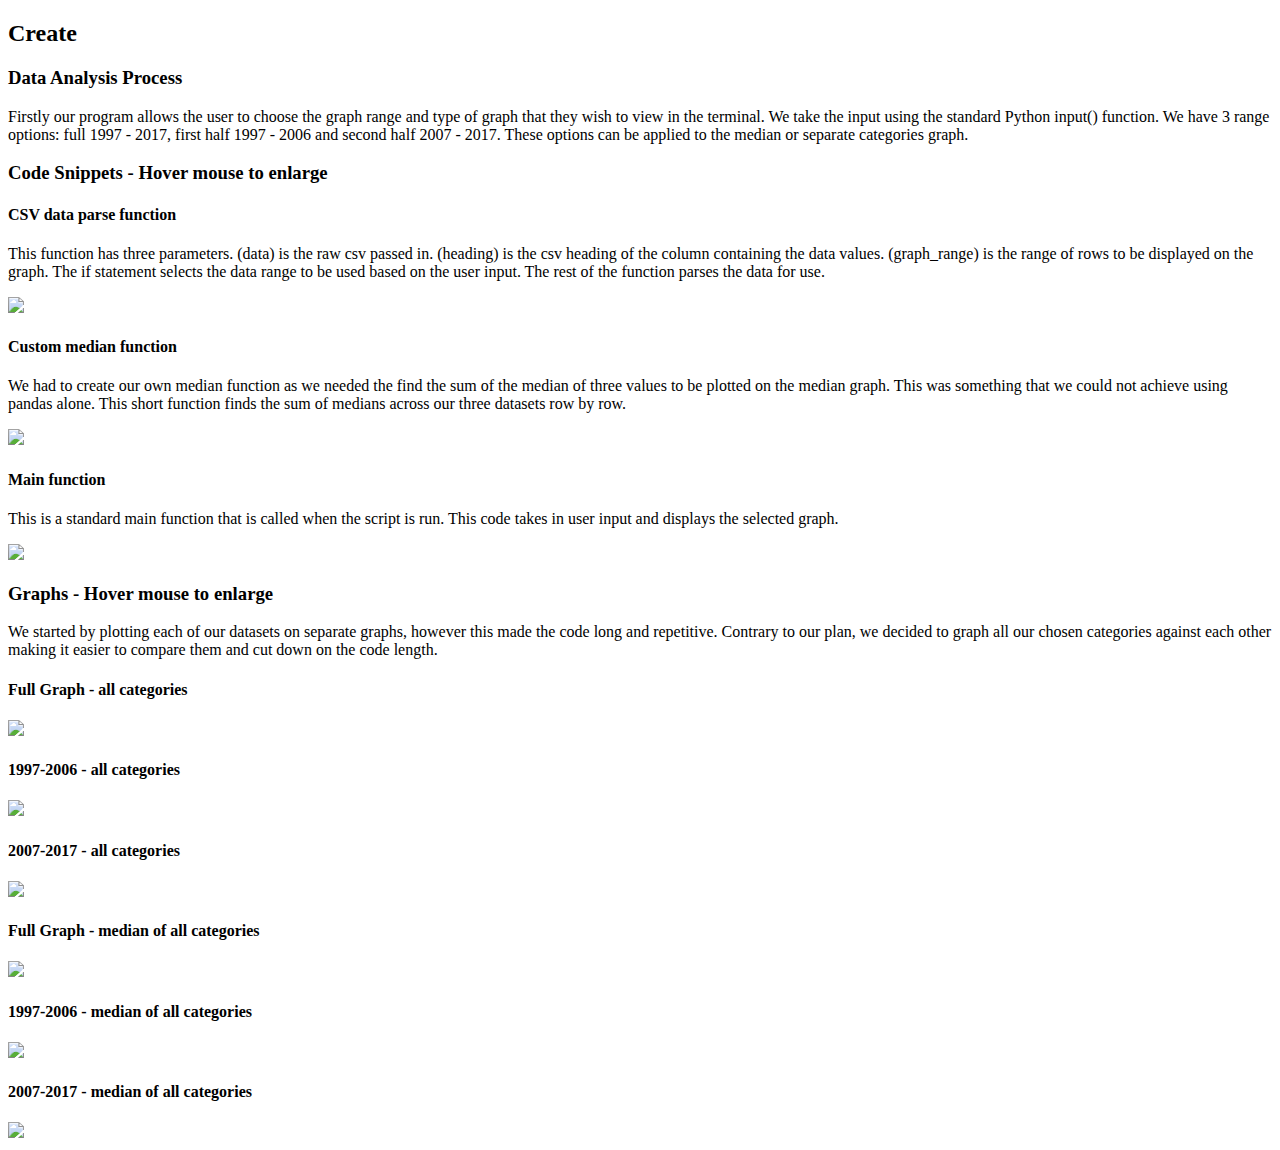
==== docs/pages/create.html @ 961205f2 "Add files via upload" ====
<!DOCTYPE html>
<html lang="en">
  <head>
    <meta charset="UTF-8" />
    <meta http-equiv="X-UA-Compatible" content="IE=edge" />
    <meta name="viewport" content="width=device-width, initial-scale=1.0" />
    <title>Create</title>
  </head>
  <body>
    <h2>Create</h2>
    <div>
      <h3 class="h3 1">Data Analysis Process</h3>
      <p>
        Firstly our program allows the user to choose the graph range and type
        of graph that they wish to view in the terminal. We take the input using
        the standard Python input() function. We have 3 range options: full 1997
        - 2017, first half 1997 - 2006 and second half 2007 - 2017. These
        options can be applied to the median or separate categories graph.
      </p>
    </div>
    <div>
      <h3 class="h3 1">Code Snippets - Hover mouse to enlarge</h3>
      <div>
        <h4>CSV data parse function</h4>
        <p>
          This function has three parameters. (data) is the raw csv passed in.
          (heading) is the csv heading of the column containing the data values.
          (graph_range) is the range of rows to be displayed on the graph. The
          if statement selects the data range to be used based on the user
          input. The rest of the function parses the data for use.
        </p>
        <img class="code" src="/ALT-2-main/docs/images/code/Clean.png" />
      </div>
      <div>
        <h4>Custom median function</h4>
        <p>
          We had to create our own median function as we needed the find the sum
          of the median of three values to be plotted on the median graph. This
          was something that we could not achieve using pandas alone. This short
          function finds the sum of medians across our three datasets row by
          row.
        </p>
        <img class="code" src="/ALT-2-main/docs/images/code/Median.png" />
      </div>
      <div>
        <h4>Main function</h4>
        <p>
          This is a standard main function that is called when the script is
          run. This code takes in user input and displays the selected graph.
        </p>
        <img class="code" src="/ALT-2-main/docs/images/code/Main.png" />
      </div>
    </div>
    <div>
      <h3 class="h3 1">Graphs - Hover mouse to enlarge</h3>
      <p>
        We started by plotting each of our datasets on separate graphs, however
        this made the code long and repetitive. Contrary to our plan, we decided
        to graph all our chosen categories against each other making it easier
        to compare them and cut down on the code length.
      </p>
      <div>
        <h4>Full Graph - all categories</h4>
        <img class="graph" src="/ALT-2-main/docs/images/graphs/Graph1.1.png" />
      </div>
      <div>
        <h4>1997-2006 - all categories</h4>
        <img class="graph" src="/ALT-2-main/docs/images/graphs/Graph1.2.png" />
      </div>
      <div>
        <h4>2007-2017 - all categories</h4>
        <img class="graph" src="/ALT-2-main/docs/images/graphs/Graph1.3.png" />
      </div>
      <div>
        <h4>Full Graph - median of all categories</h4>
        <img class="graph" src="/ALT-2-main/docs/images/graphs/Graph2.1.png" />
      </div>
      <div>
        <h4>1997-2006 - median of all categories</h4>
        <img class="graph" src="/ALT-2-main/docs/images/graphs/Graph2.2.png" />
      </div>
      <div>
        <h4>2007-2017 - median of all categories</h4>
        <img class="graph" src="/ALT-2-main/docs/images/graphs/Graph2.3.png" />
      </div>
    </div>
  </body>
</html>
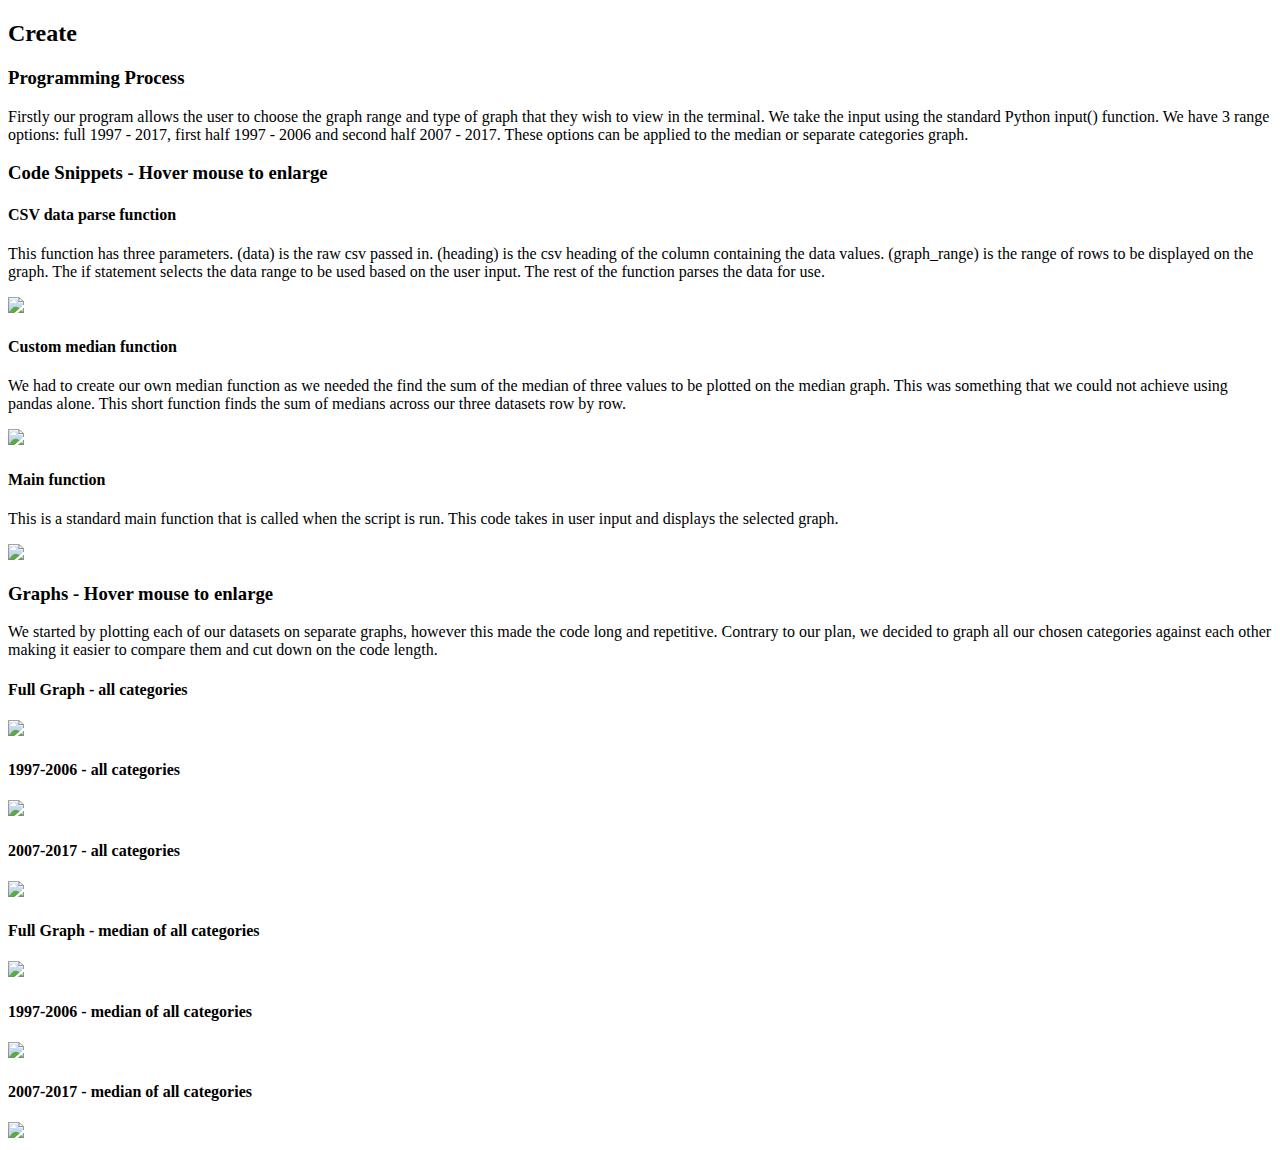
==== commit f41dadd0: "docs" ====
--- a/docs/pages/create.html
+++ b/docs/pages/create.html
@@ -9,7 +9,7 @@
   <body>
     <h2>Create</h2>
     <div>
-      <h3 class="h3 1">Data Analysis Process</h3>
+      <h3 class="h3 1">Programming Process</h3>
       <p>
         Firstly our program allows the user to choose the graph range and type
         of graph that they wish to view in the terminal. We take the input using
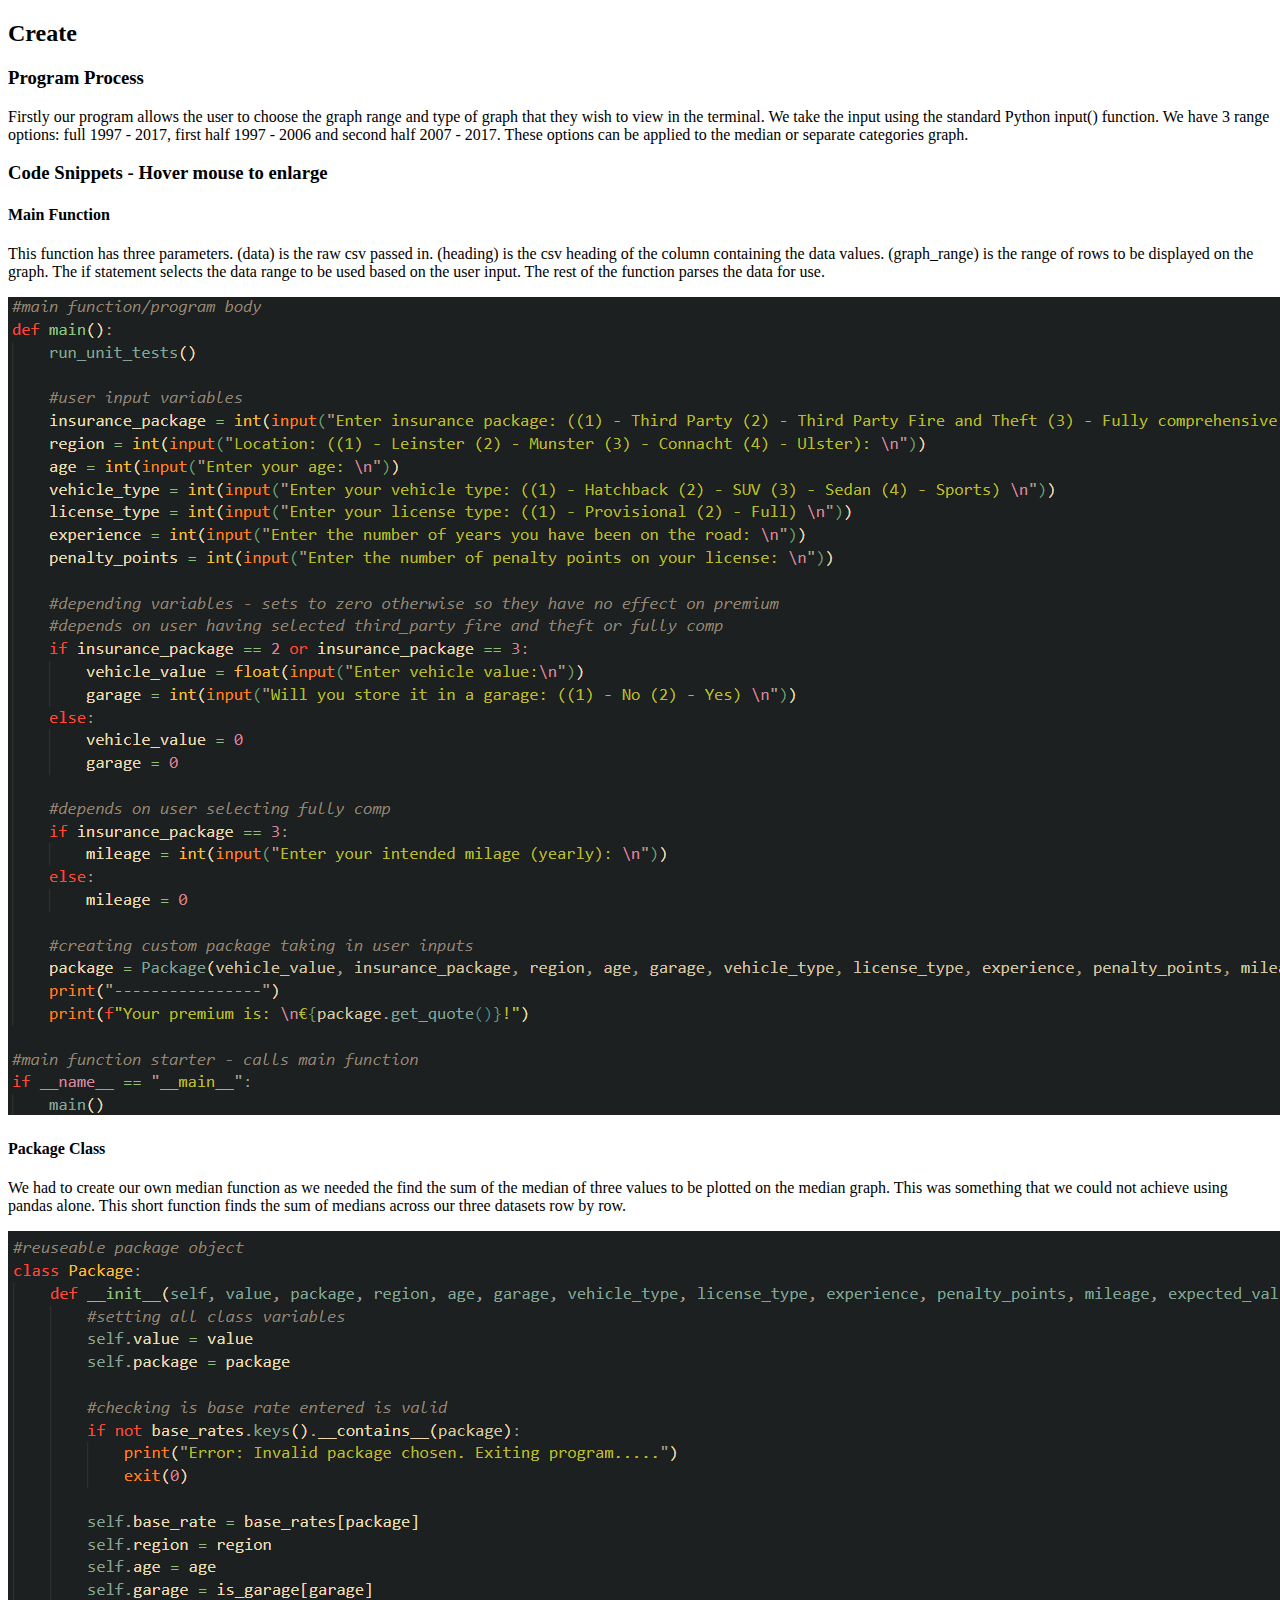
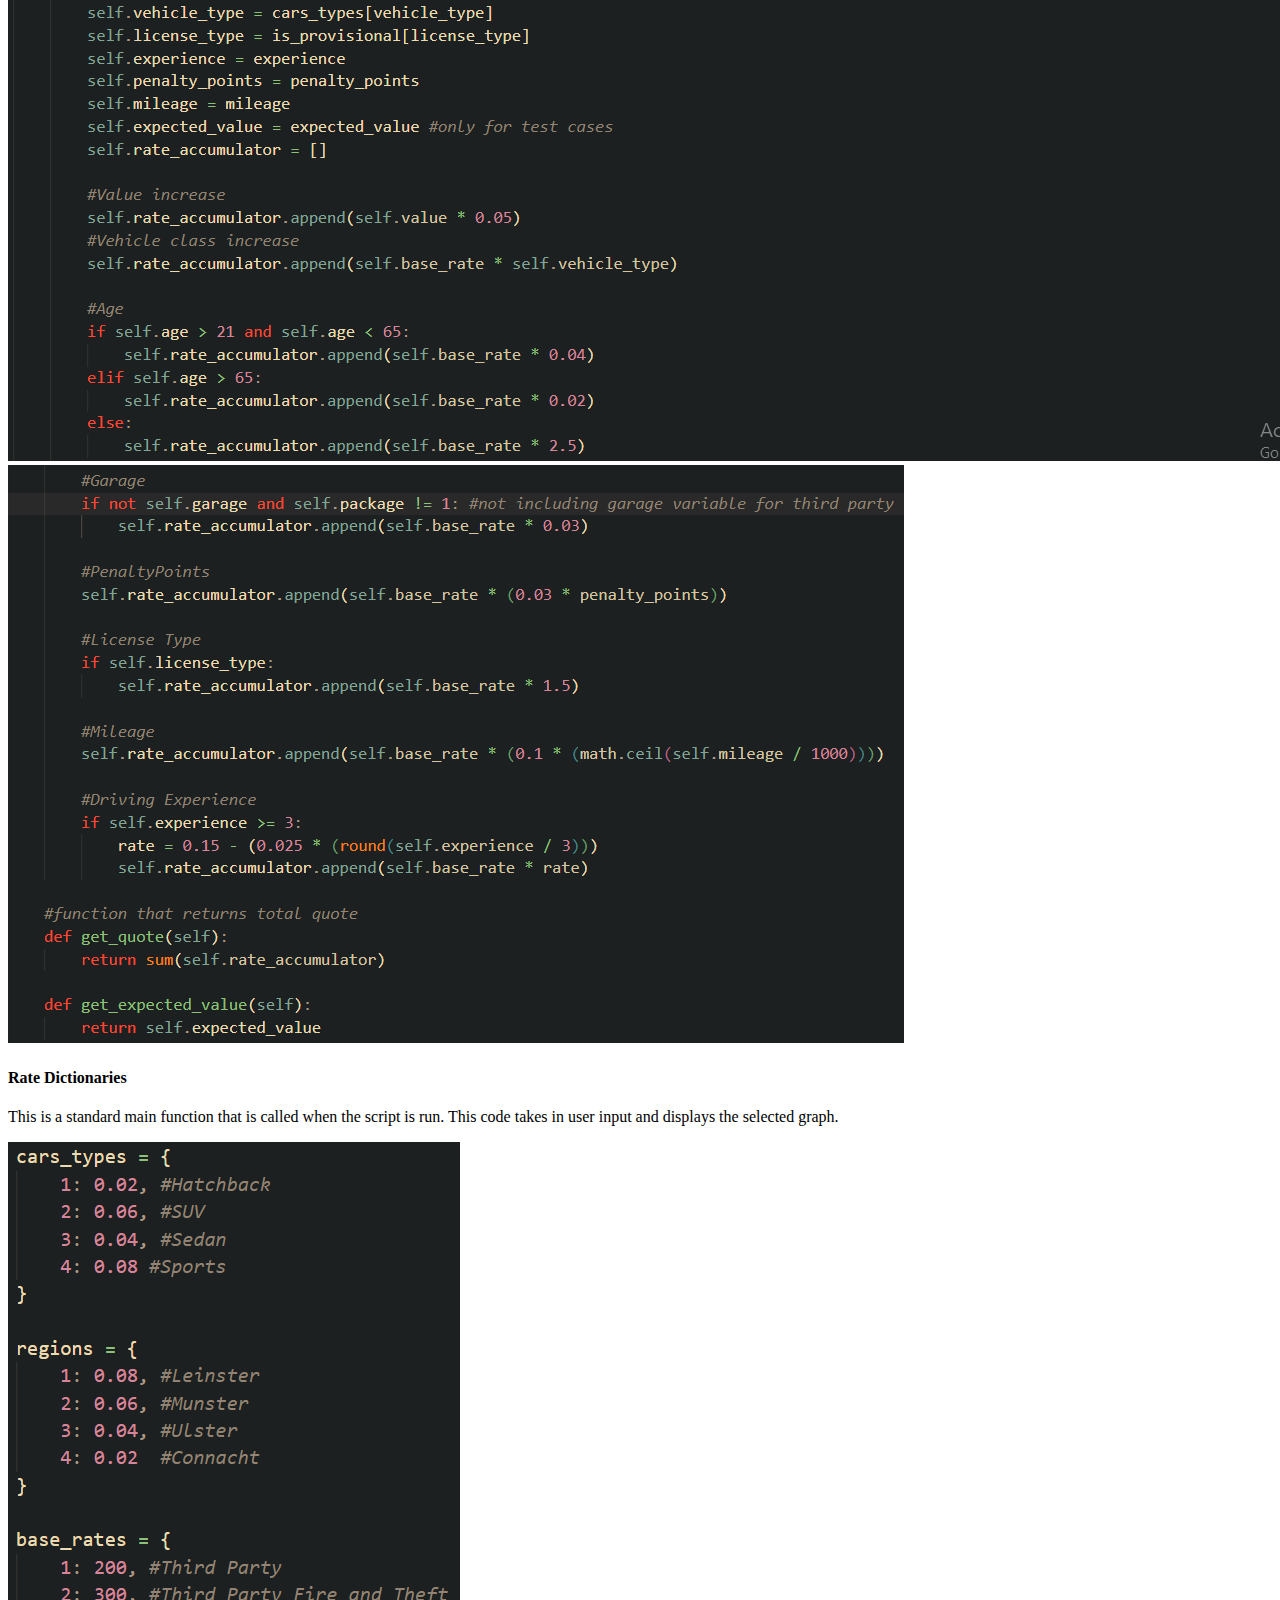
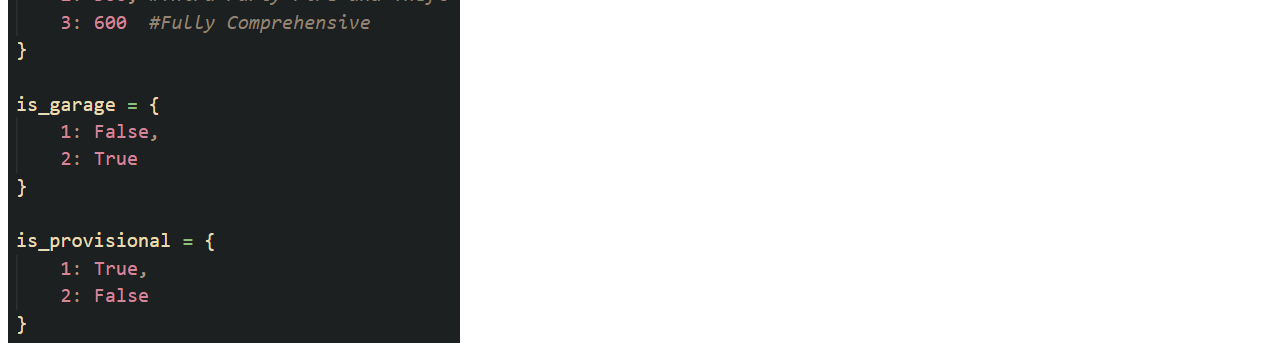
==== commit 532ae8cf: "docs" ====
--- a/docs/pages/create.html
+++ b/docs/pages/create.html
@@ -9,7 +9,7 @@
   <body>
     <h2>Create</h2>
     <div>
-      <h3 class="h3 1">Programming Process</h3>
+      <h3 class="h3 1">Program Process</h3>
       <p>
         Firstly our program allows the user to choose the graph range and type
         of graph that they wish to view in the terminal. We take the input using
@@ -21,7 +21,7 @@
     <div>
       <h3 class="h3 1">Code Snippets - Hover mouse to enlarge</h3>
       <div>
-        <h4>CSV data parse function</h4>
+        <h4>Main Function</h4>
         <p>
           This function has three parameters. (data) is the raw csv passed in.
           (heading) is the csv heading of the column containing the data values.
@@ -29,10 +29,10 @@
           if statement selects the data range to be used based on the user
           input. The rest of the function parses the data for use.
         </p>
-        <img class="code" src="/ALT-2-main/docs/images/code/Clean.png" />
+        <img class="code" src="/docs/images/code/Main.png" />
       </div>
       <div>
-        <h4>Custom median function</h4>
+        <h4>Package Class</h4>
         <p>
           We had to create our own median function as we needed the find the sum
           of the median of three values to be plotted on the median graph. This
@@ -40,49 +40,18 @@
           function finds the sum of medians across our three datasets row by
           row.
         </p>
-        <img class="code" src="/ALT-2-main/docs/images/code/Median.png" />
+        <img class="code" src="/docs/images/code/ClassTop.png" />
+        <img class="code" src="/docs/images/code/ClassBottom.png" />
       </div>
       <div>
-        <h4>Main function</h4>
+        <h4>Rate Dictionaries</h4>
         <p>
           This is a standard main function that is called when the script is
           run. This code takes in user input and displays the selected graph.
         </p>
-        <img class="code" src="/ALT-2-main/docs/images/code/Main.png" />
+        <img class="code" src="/docs/images/code/Dictionaries.png" />
       </div>
     </div>
-    <div>
-      <h3 class="h3 1">Graphs - Hover mouse to enlarge</h3>
-      <p>
-        We started by plotting each of our datasets on separate graphs, however
-        this made the code long and repetitive. Contrary to our plan, we decided
-        to graph all our chosen categories against each other making it easier
-        to compare them and cut down on the code length.
-      </p>
-      <div>
-        <h4>Full Graph - all categories</h4>
-        <img class="graph" src="/ALT-2-main/docs/images/graphs/Graph1.1.png" />
-      </div>
-      <div>
-        <h4>1997-2006 - all categories</h4>
-        <img class="graph" src="/ALT-2-main/docs/images/graphs/Graph1.2.png" />
-      </div>
-      <div>
-        <h4>2007-2017 - all categories</h4>
-        <img class="graph" src="/ALT-2-main/docs/images/graphs/Graph1.3.png" />
-      </div>
-      <div>
-        <h4>Full Graph - median of all categories</h4>
-        <img class="graph" src="/ALT-2-main/docs/images/graphs/Graph2.1.png" />
-      </div>
-      <div>
-        <h4>1997-2006 - median of all categories</h4>
-        <img class="graph" src="/ALT-2-main/docs/images/graphs/Graph2.2.png" />
-      </div>
-      <div>
-        <h4>2007-2017 - median of all categories</h4>
-        <img class="graph" src="/ALT-2-main/docs/images/graphs/Graph2.3.png" />
-      </div>
     </div>
   </body>
 </html>
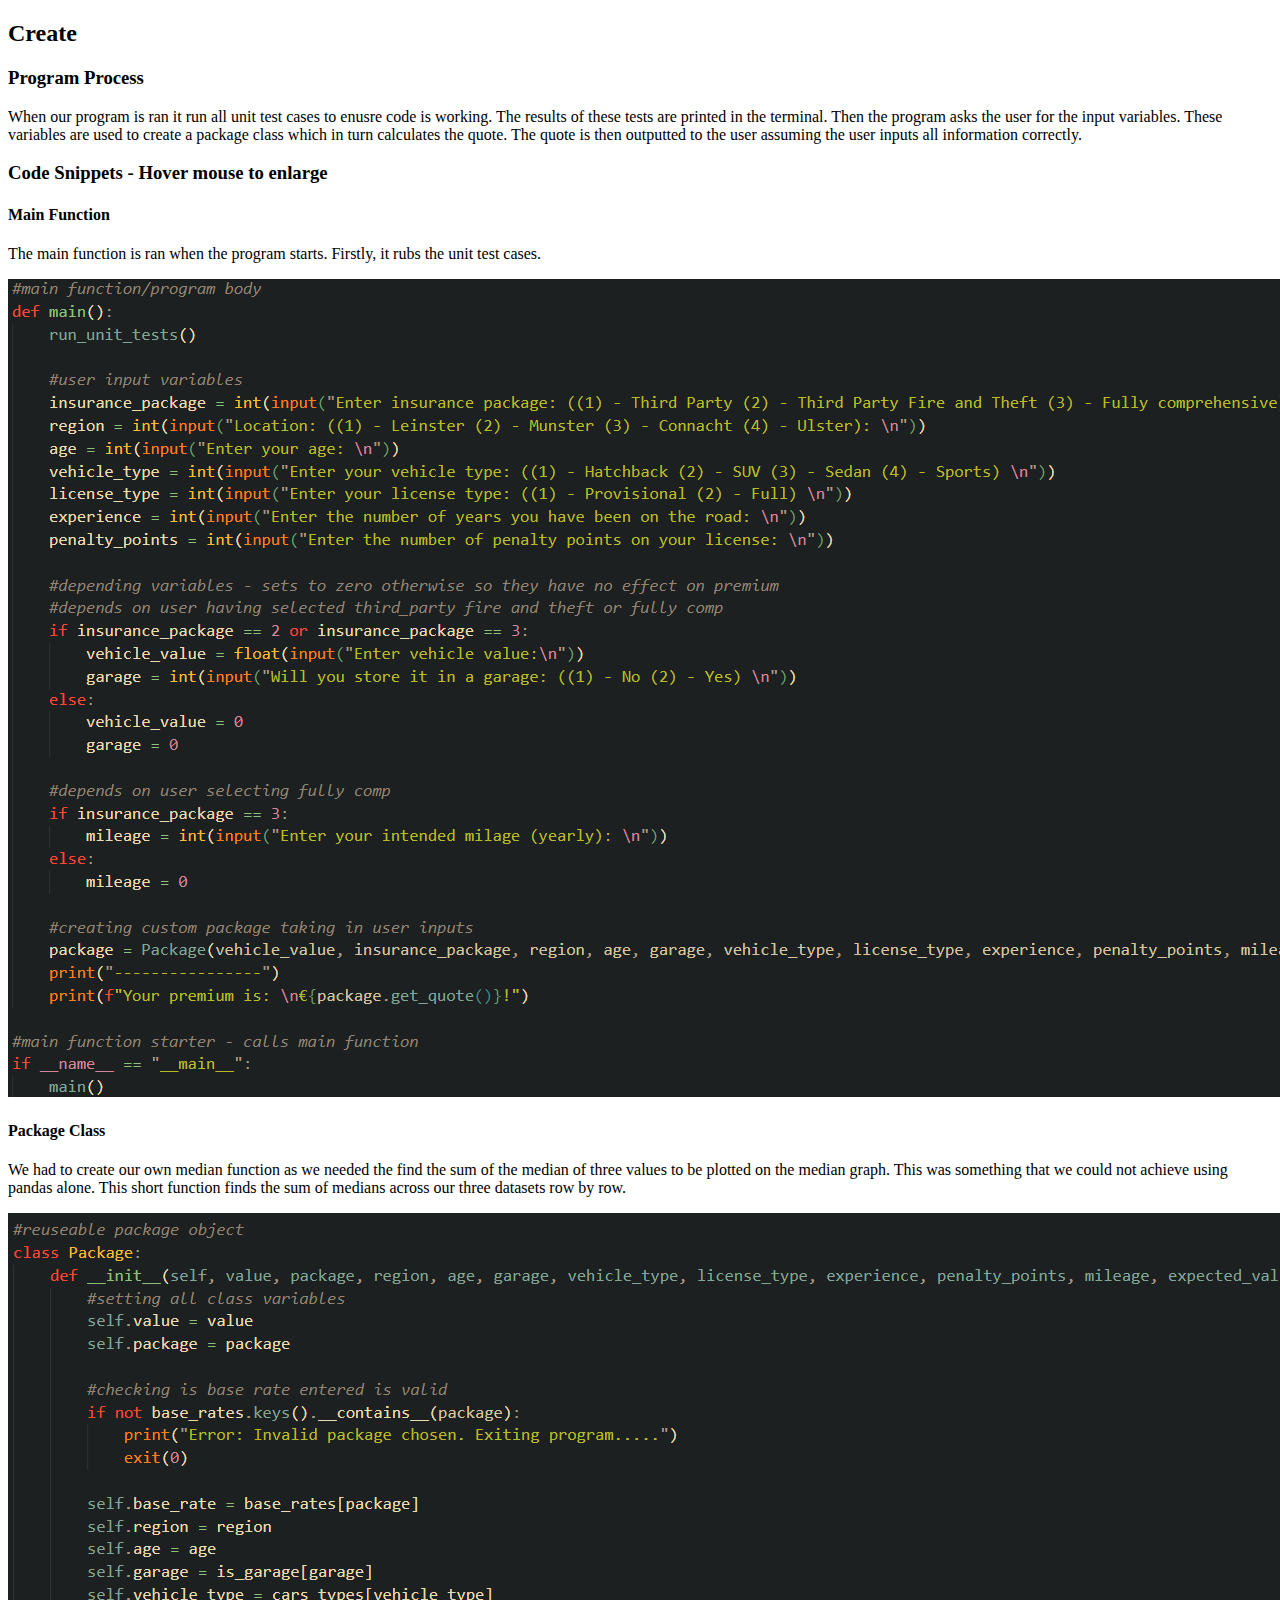
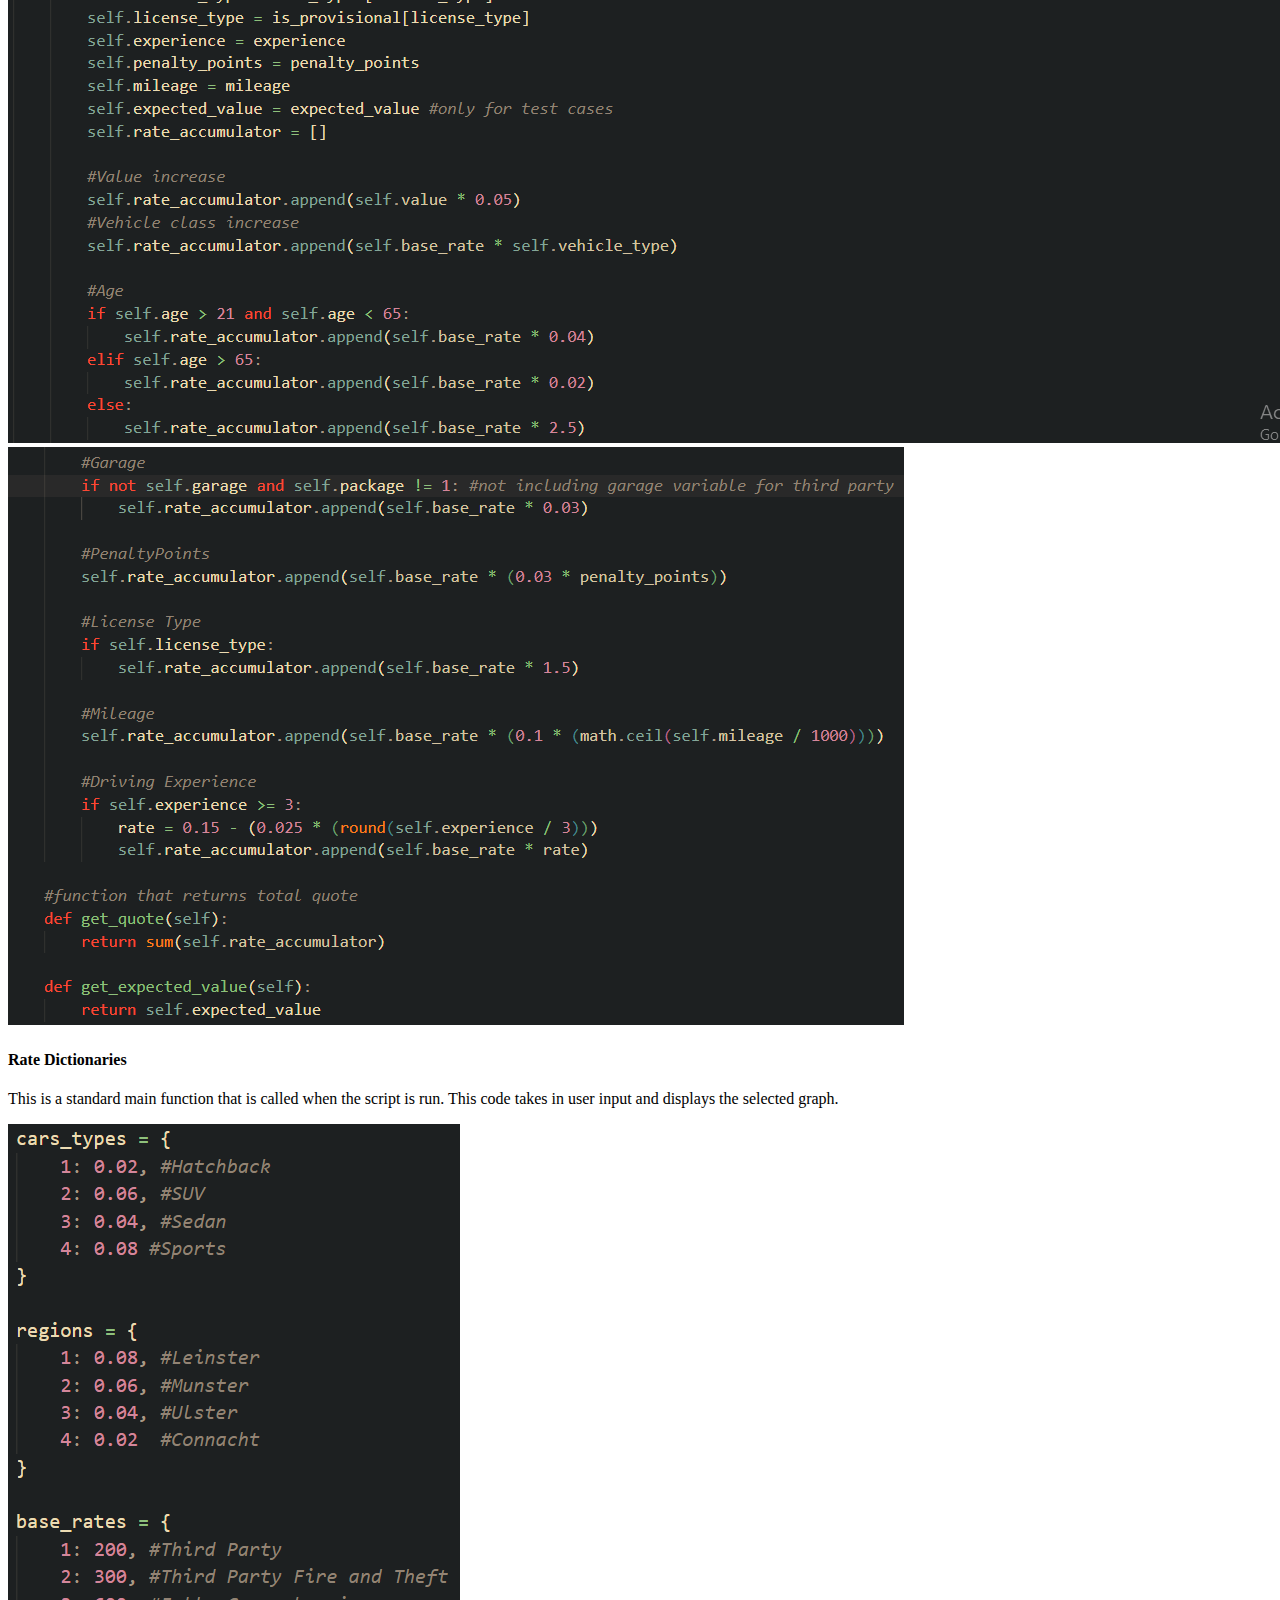
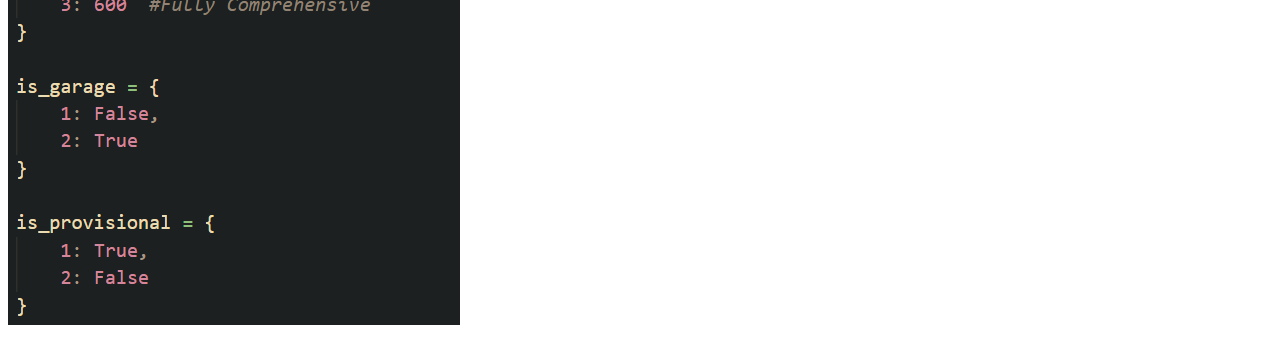
==== commit 2444a189: "Update create.html" ====
--- a/docs/pages/create.html
+++ b/docs/pages/create.html
@@ -11,11 +11,7 @@
     <div>
       <h3 class="h3 1">Program Process</h3>
       <p>
-        Firstly our program allows the user to choose the graph range and type
-        of graph that they wish to view in the terminal. We take the input using
-        the standard Python input() function. We have 3 range options: full 1997
-        - 2017, first half 1997 - 2006 and second half 2007 - 2017. These
-        options can be applied to the median or separate categories graph.
+        When our program is ran it run all unit test cases to enusre code is working. The results of these tests are printed in the terminal. Then the program asks the user for the input variables. These variables are used to create a package class which in turn calculates the quote. The quote is then outputted to the user assuming the user inputs all information correctly.
       </p>
     </div>
     <div>
@@ -23,11 +19,7 @@
       <div>
         <h4>Main Function</h4>
         <p>
-          This function has three parameters. (data) is the raw csv passed in.
-          (heading) is the csv heading of the column containing the data values.
-          (graph_range) is the range of rows to be displayed on the graph. The
-          if statement selects the data range to be used based on the user
-          input. The rest of the function parses the data for use.
+          The main function is ran when the program starts. Firstly, it rubs the unit test cases. 
         </p>
         <img class="code" src="/docs/images/code/Main.png" />
       </div>
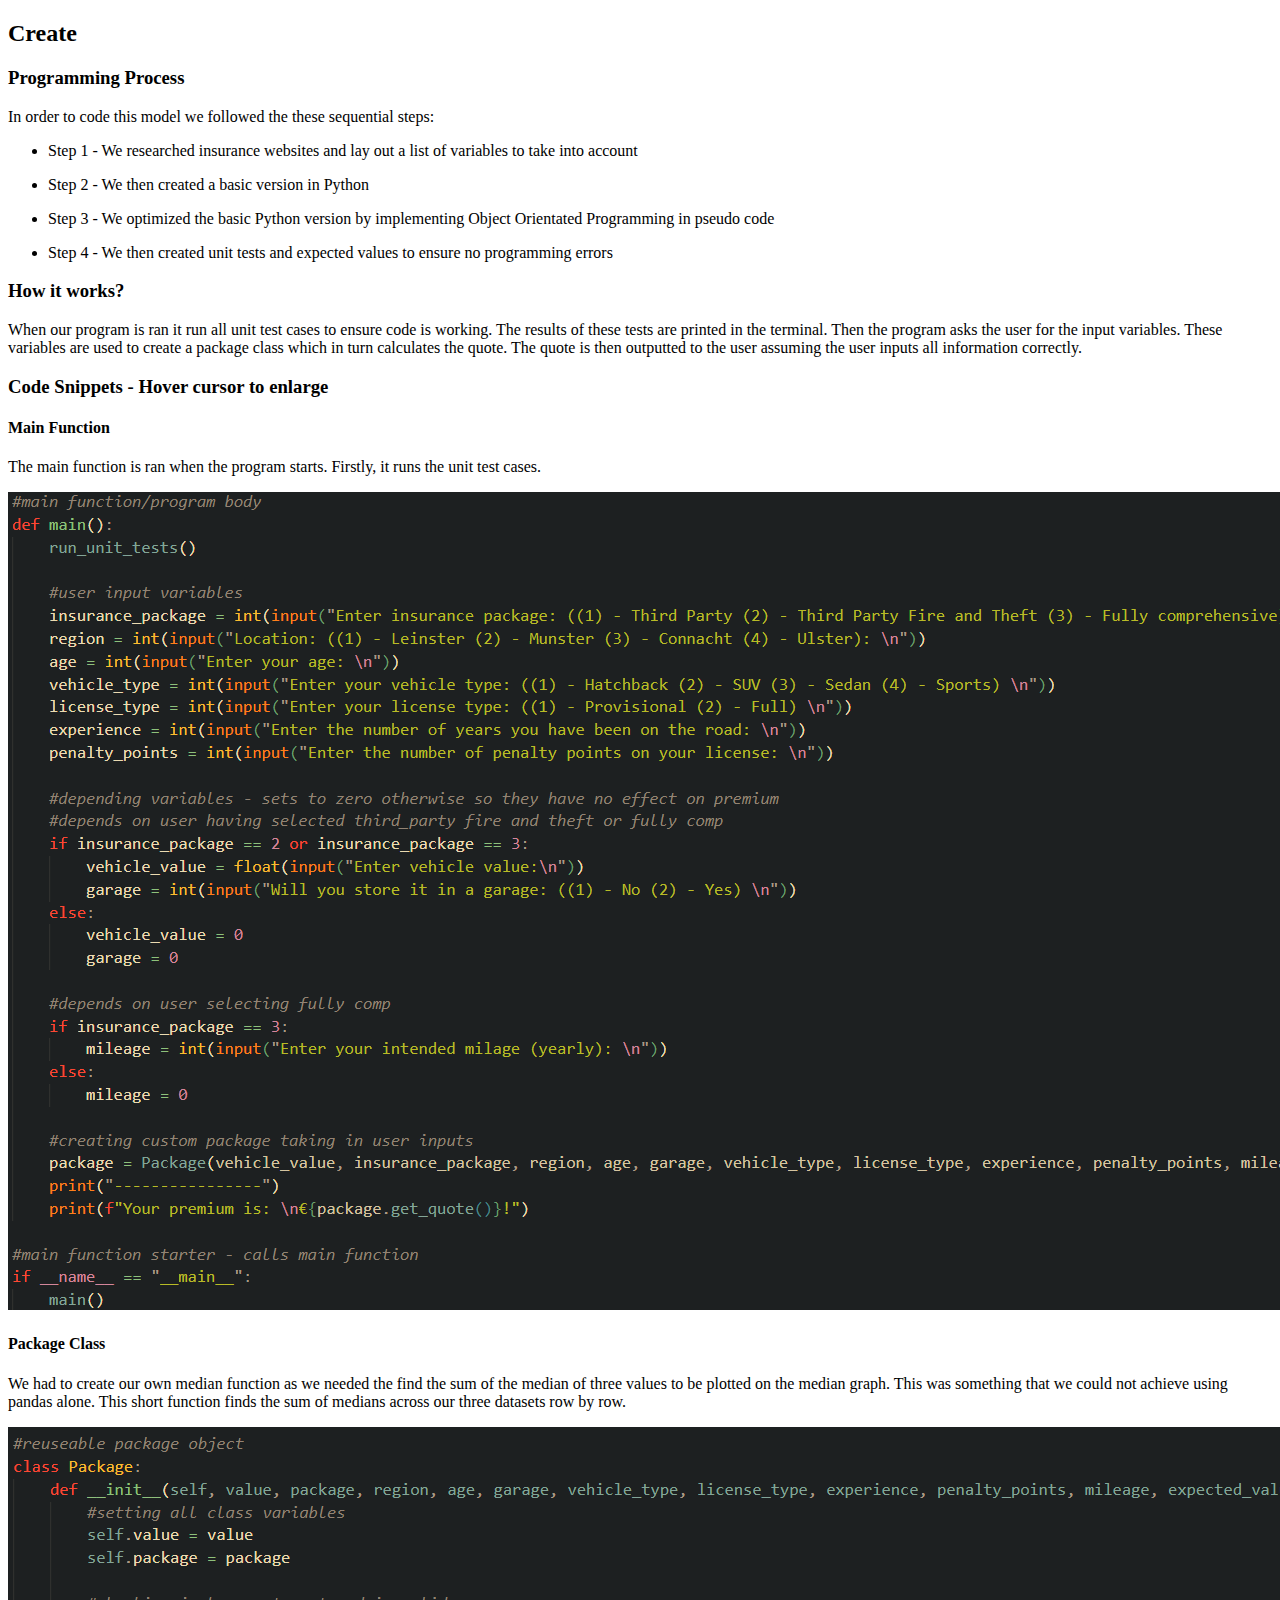
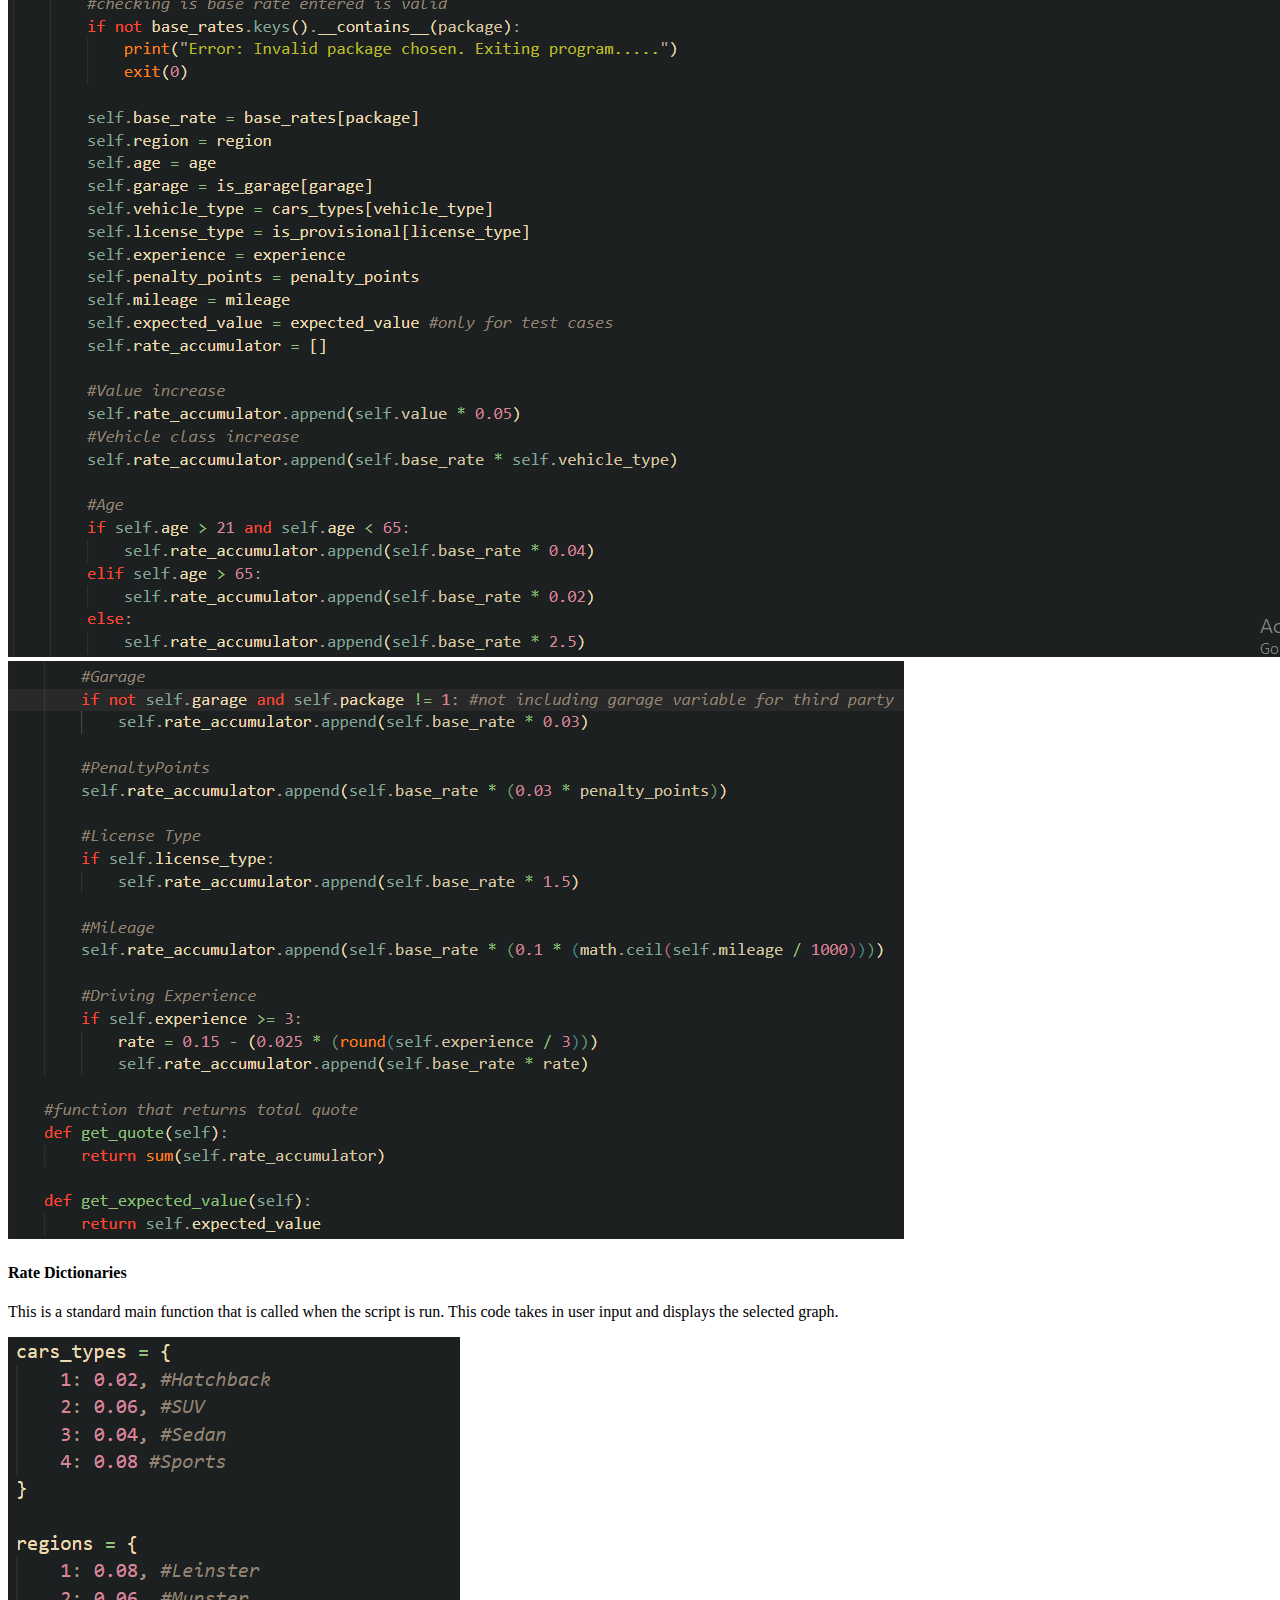
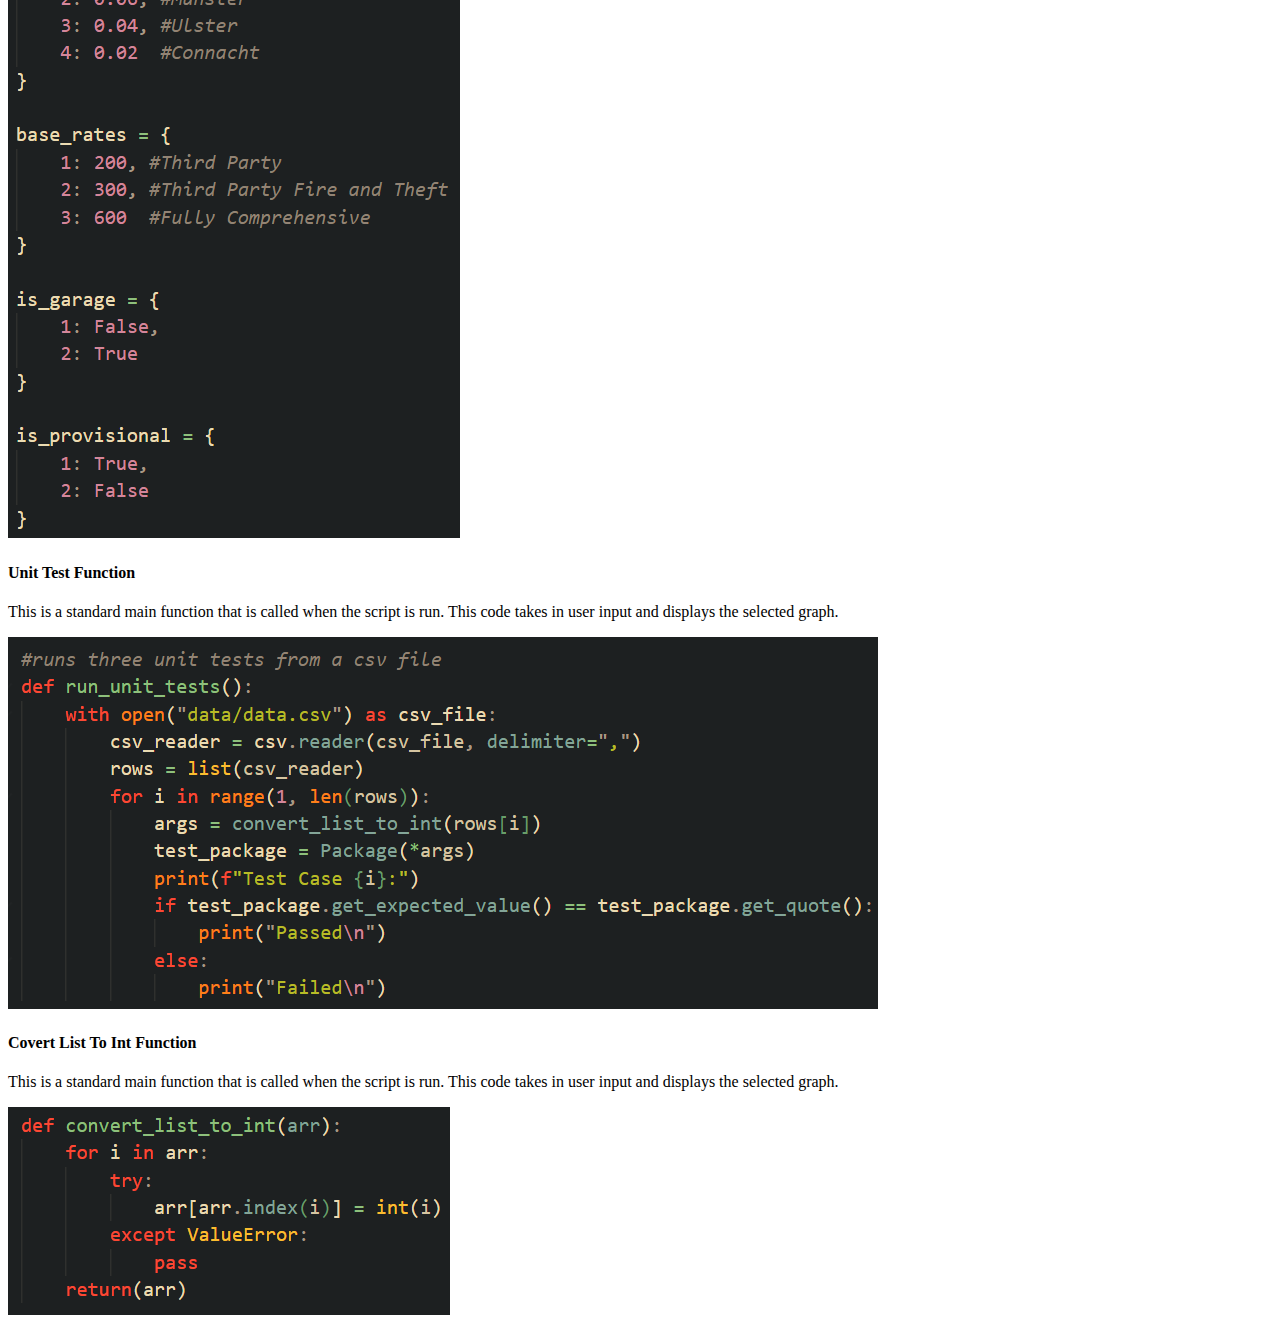
==== commit a0703ab0: "docs" ====
--- a/docs/pages/create.html
+++ b/docs/pages/create.html
@@ -9,17 +9,43 @@
   <body>
     <h2>Create</h2>
     <div>
-      <h3 class="h3 1">Program Process</h3>
+      <h3 class="h3 1">Programming Process</h3>
       <p>
-        When our program is ran it run all unit test cases to enusre code is working. The results of these tests are printed in the terminal. Then the program asks the user for the input variables. These variables are used to create a package class which in turn calculates the quote. The quote is then outputted to the user assuming the user inputs all information correctly.
+        In order to code this model we followed the these sequential steps:
+      </p>
+      <ul>
+        <li>
+          <p>Step 1 - We researched insurance websites and lay out a list of variables to take into account</p>
+        </li>
+        <li>
+          <p>Step 2 - We then created a basic version in Python</p>
+        </li>
+        <li>
+          <p>Step 3 - We optimized the basic Python version by implementing Object Orientated Programming in pseudo code</p>
+        </li>
+        <li>
+          <p>Step 4 - We then created unit tests and expected values to ensure no programming errors</p>
+        </li>
+      </ul>
+    </div>
+    <div>
+      <h3 class="h3 1">How it works?</h3>
+      <p>
+        When our program is ran it run all unit test cases to ensure code is
+        working. The results of these tests are printed in the terminal. Then
+        the program asks the user for the input variables. These variables are
+        used to create a package class which in turn calculates the quote. The
+        quote is then outputted to the user assuming the user inputs all
+        information correctly.
       </p>
     </div>
     <div>
-      <h3 class="h3 1">Code Snippets - Hover mouse to enlarge</h3>
+      <h3 class="h3 1">Code Snippets - Hover cursor to enlarge</h3>
       <div>
         <h4>Main Function</h4>
         <p>
-          The main function is ran when the program starts. Firstly, it rubs the unit test cases. 
+          The main function is ran when the program starts. Firstly, it runs the
+          unit test cases.
         </p>
         <img class="code" src="/docs/images/code/Main.png" />
       </div>
@@ -43,7 +69,22 @@
         </p>
         <img class="code" src="/docs/images/code/Dictionaries.png" />
       </div>
-    </div>
+      <div>
+        <h4>Unit Test Function</h4>
+        <p>
+          This is a standard main function that is called when the script is
+          run. This code takes in user input and displays the selected graph.
+        </p>
+        <img class="code" src="/docs/images/code/UnitTest.png" />
+      </div>
+      <div>
+        <h4>Covert List To Int Function</h4>
+        <p>
+          This is a standard main function that is called when the script is
+          run. This code takes in user input and displays the selected graph.
+        </p>
+        <img class="code" src="/docs/images/code/CovertListToArr.png" />
+      </div>
     </div>
   </body>
 </html>
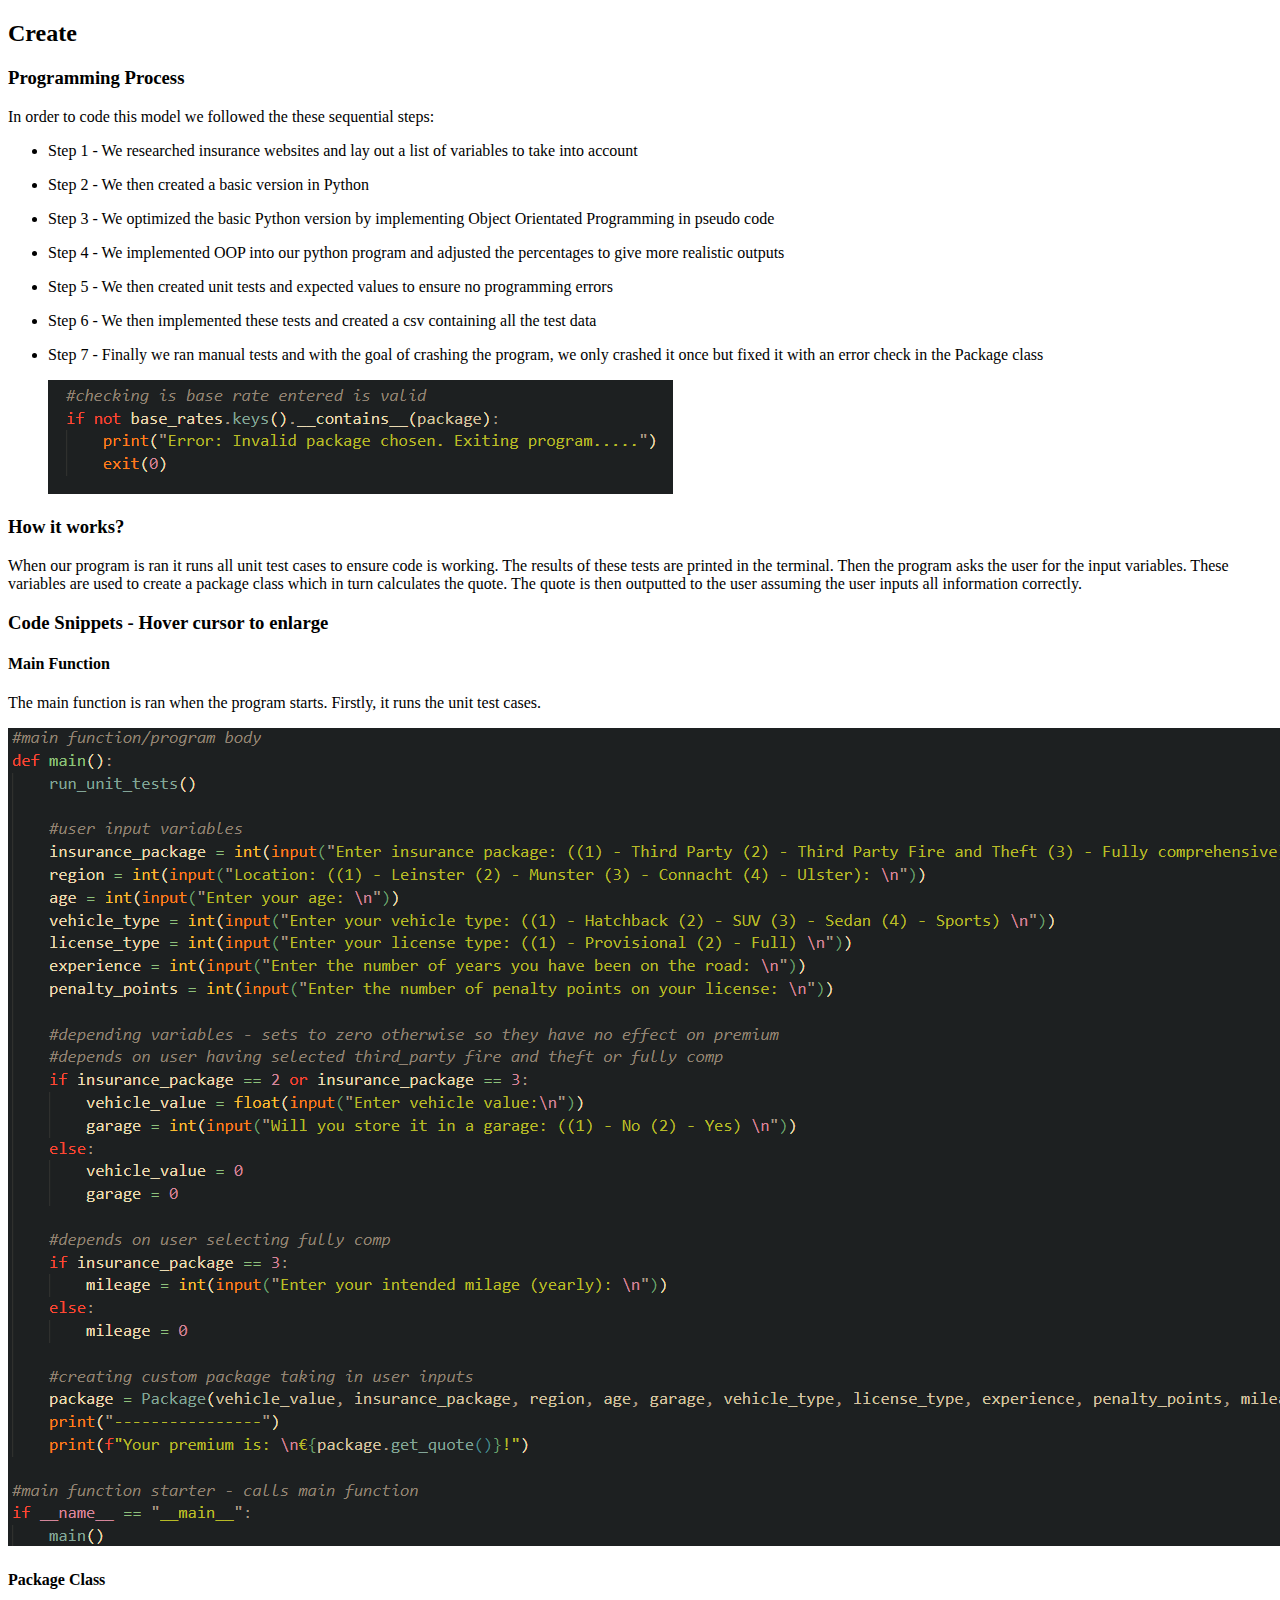
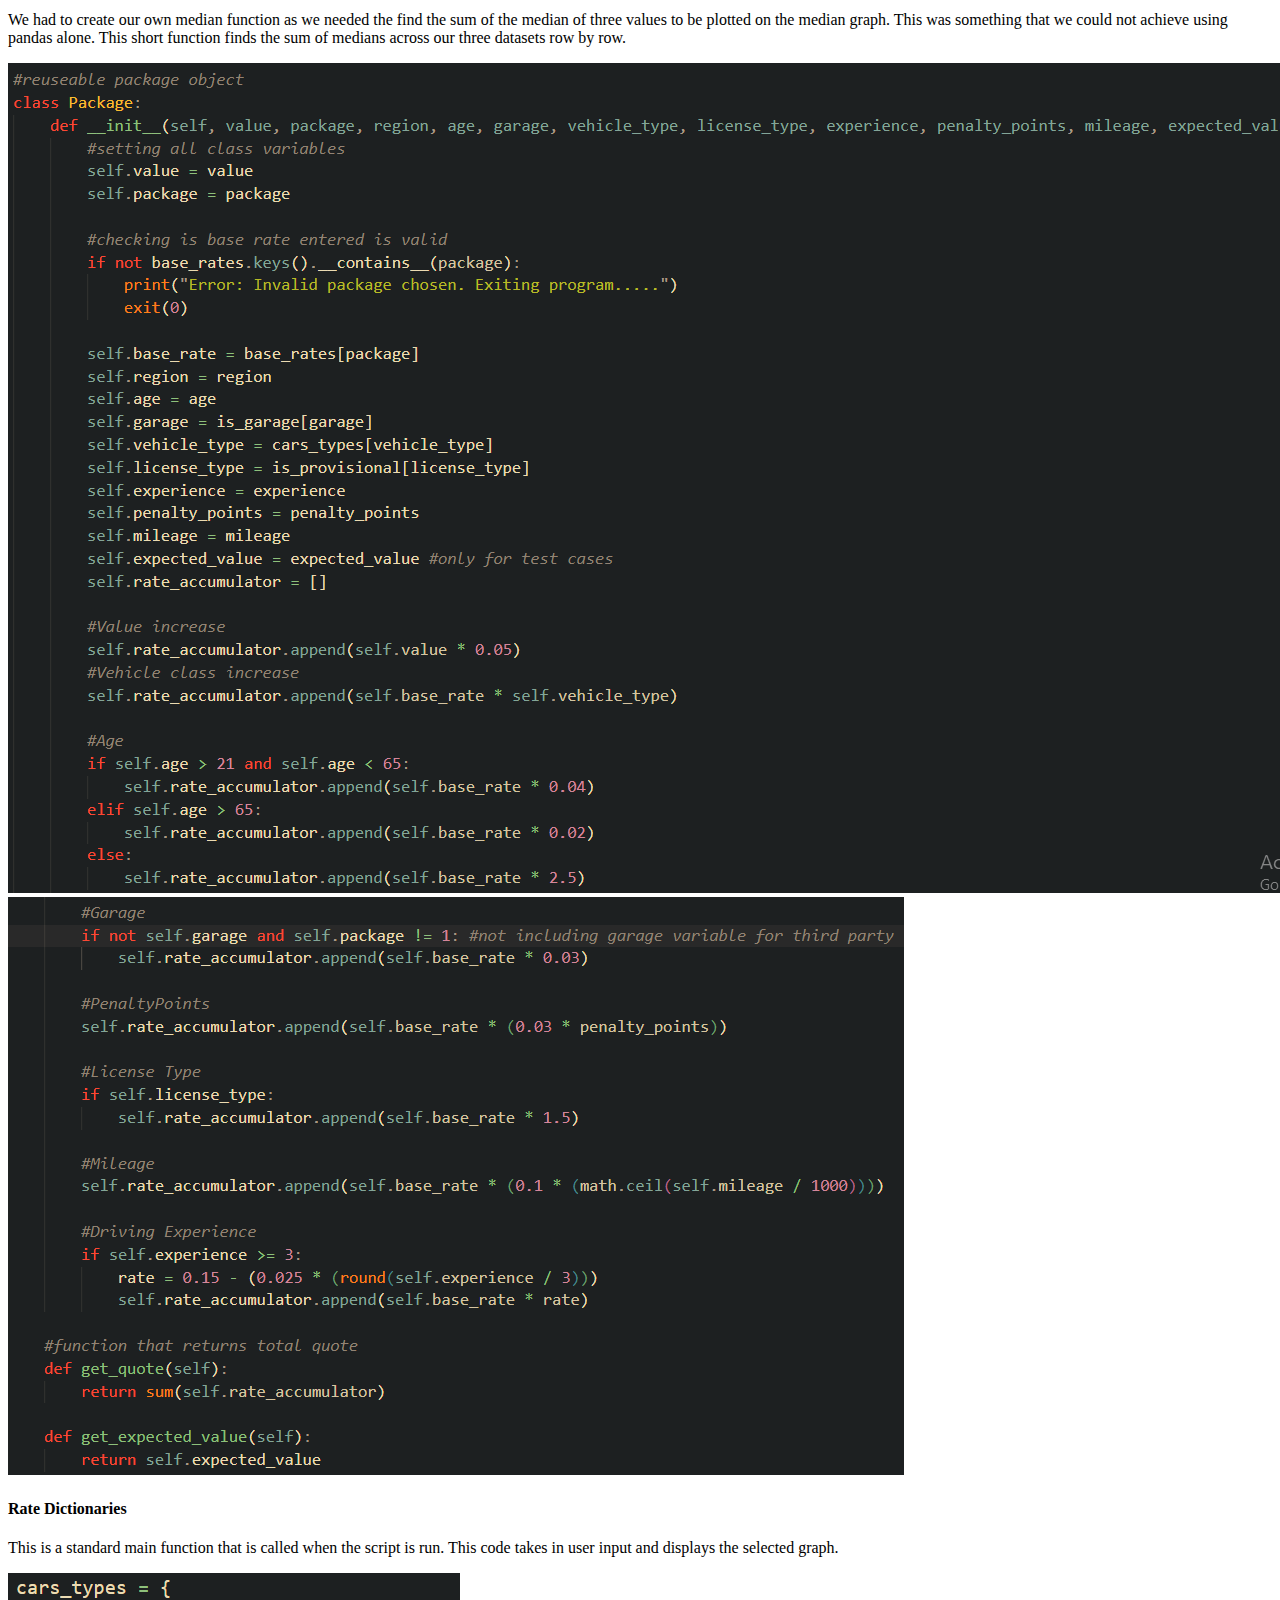
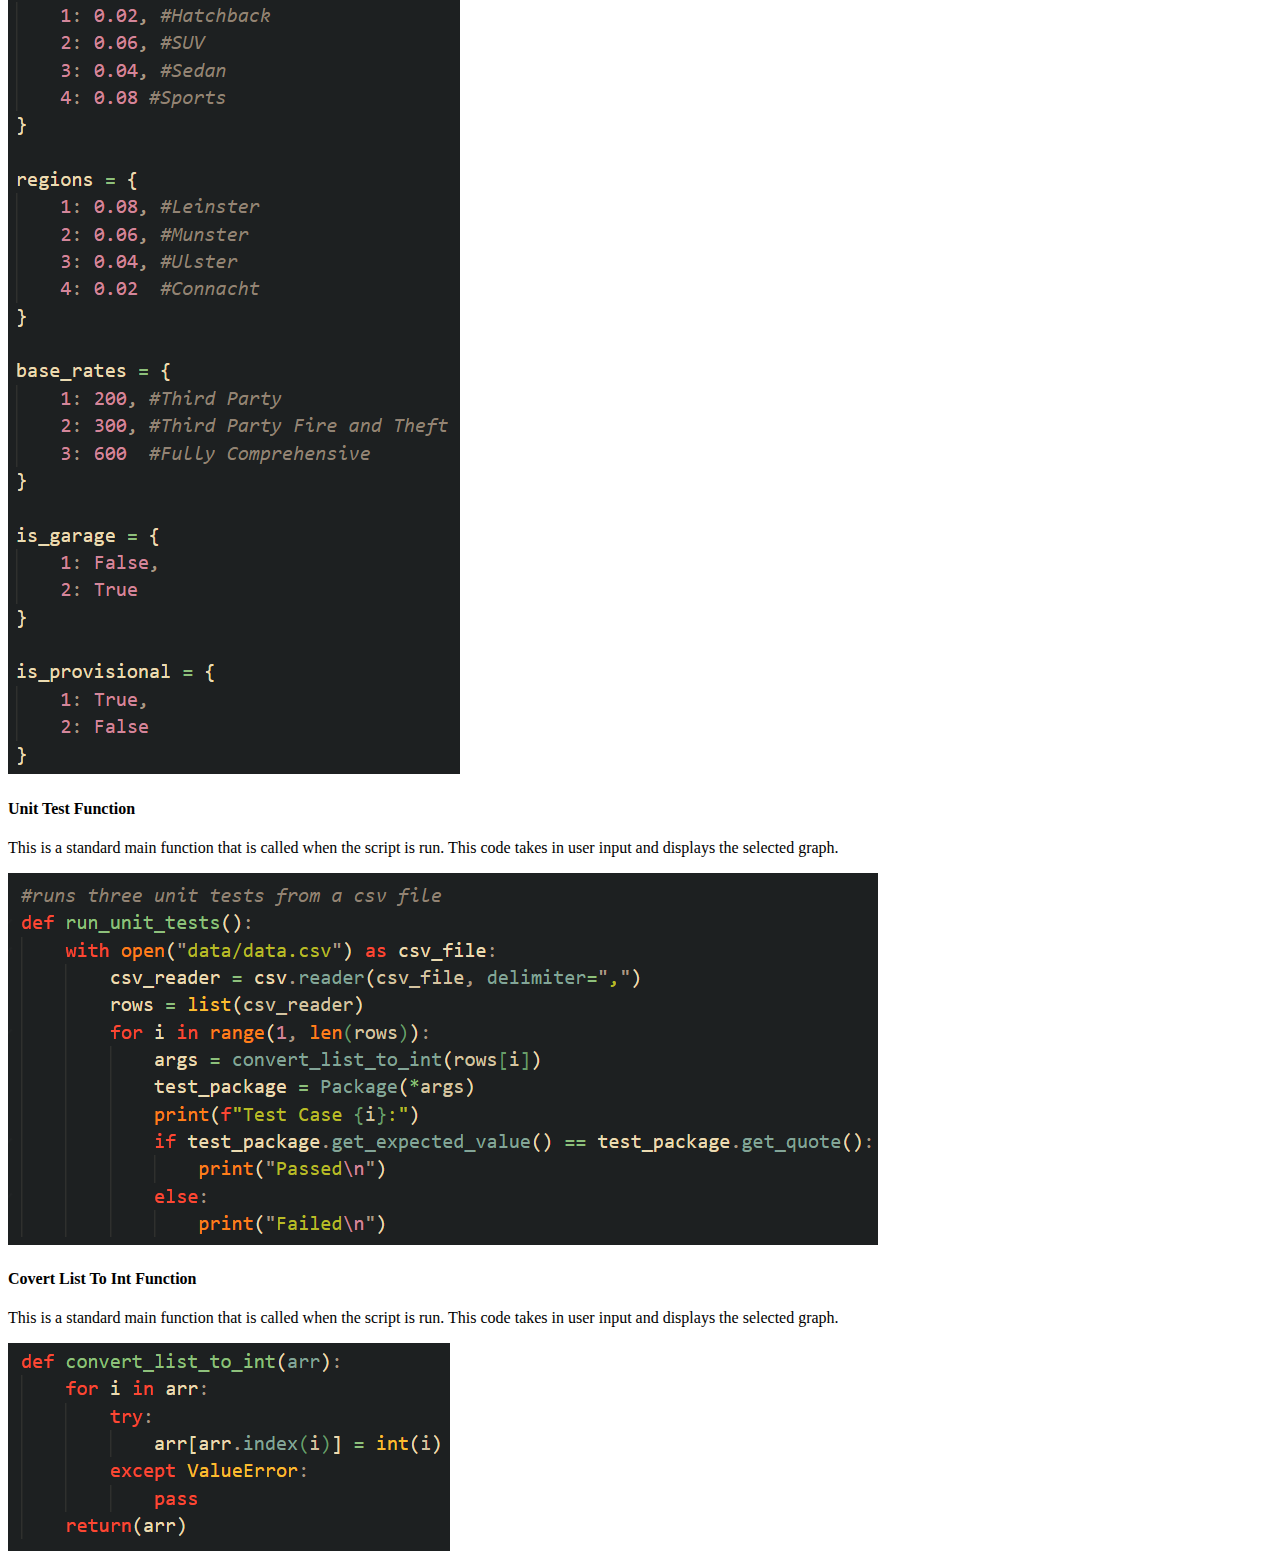
==== commit c71591e5: "docs" ====
--- a/docs/pages/create.html
+++ b/docs/pages/create.html
@@ -24,14 +24,24 @@
           <p>Step 3 - We optimized the basic Python version by implementing Object Orientated Programming in pseudo code</p>
         </li>
         <li>
-          <p>Step 4 - We then created unit tests and expected values to ensure no programming errors</p>
+          <p>Step 4 - We implemented OOP into our python program and adjusted the percentages to give more realistic outputs</p>
+        </li>
+        <li>
+          <p>Step 5 - We then created unit tests and expected values to ensure no programming errors</p>
+        </li>
+        <li>
+          <p>Step 6 - We then implemented these tests and created a csv containing all the test data</p>
+        </li>
+        <li>
+          <p>Step 7 - Finally we ran manual tests and with the goal of crashing the program, we only crashed it once but fixed it with an error check in the Package class</p>
+          <img src="/docs/images/code/ErrorCheck.png"
         </li>
       </ul>
     </div>
     <div>
       <h3 class="h3 1">How it works?</h3>
       <p>
-        When our program is ran it run all unit test cases to ensure code is
+        When our program is ran it runs all unit test cases to ensure code is
         working. The results of these tests are printed in the terminal. Then
         the program asks the user for the input variables. These variables are
         used to create a package class which in turn calculates the quote. The
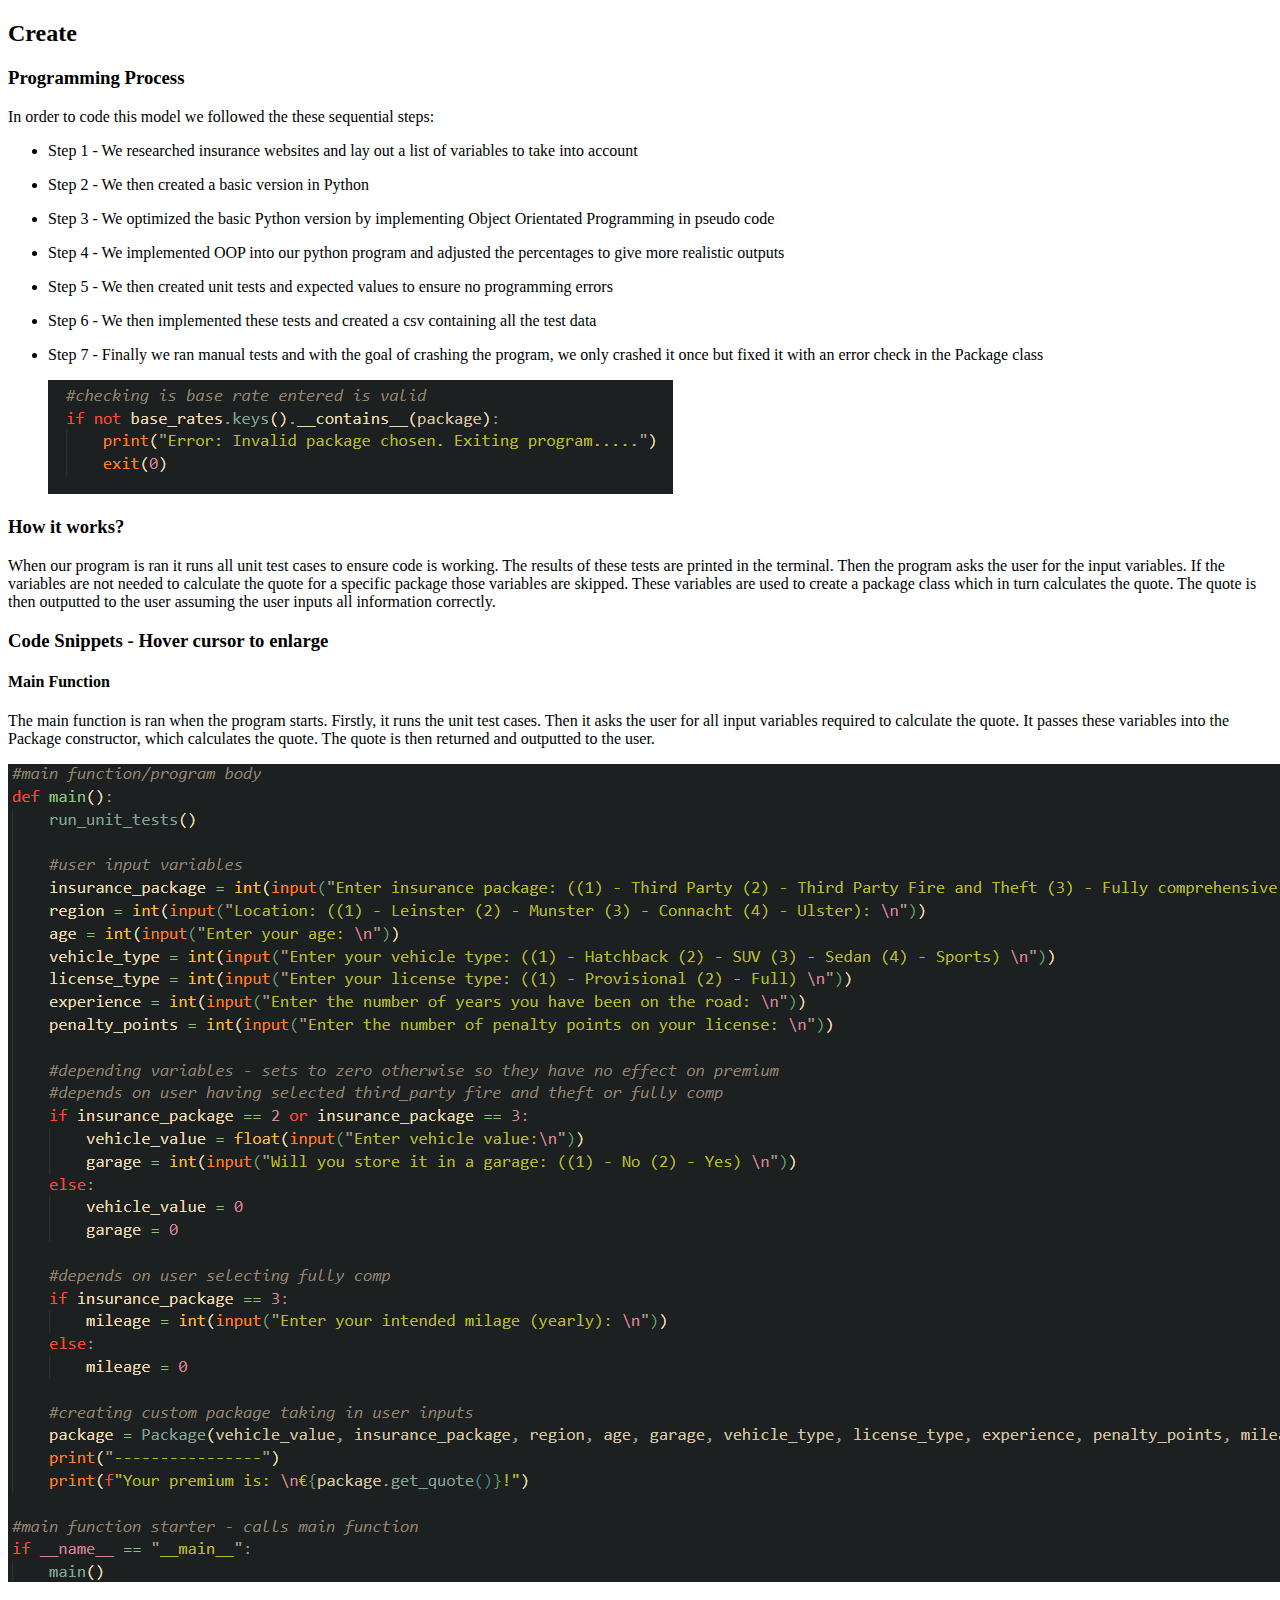
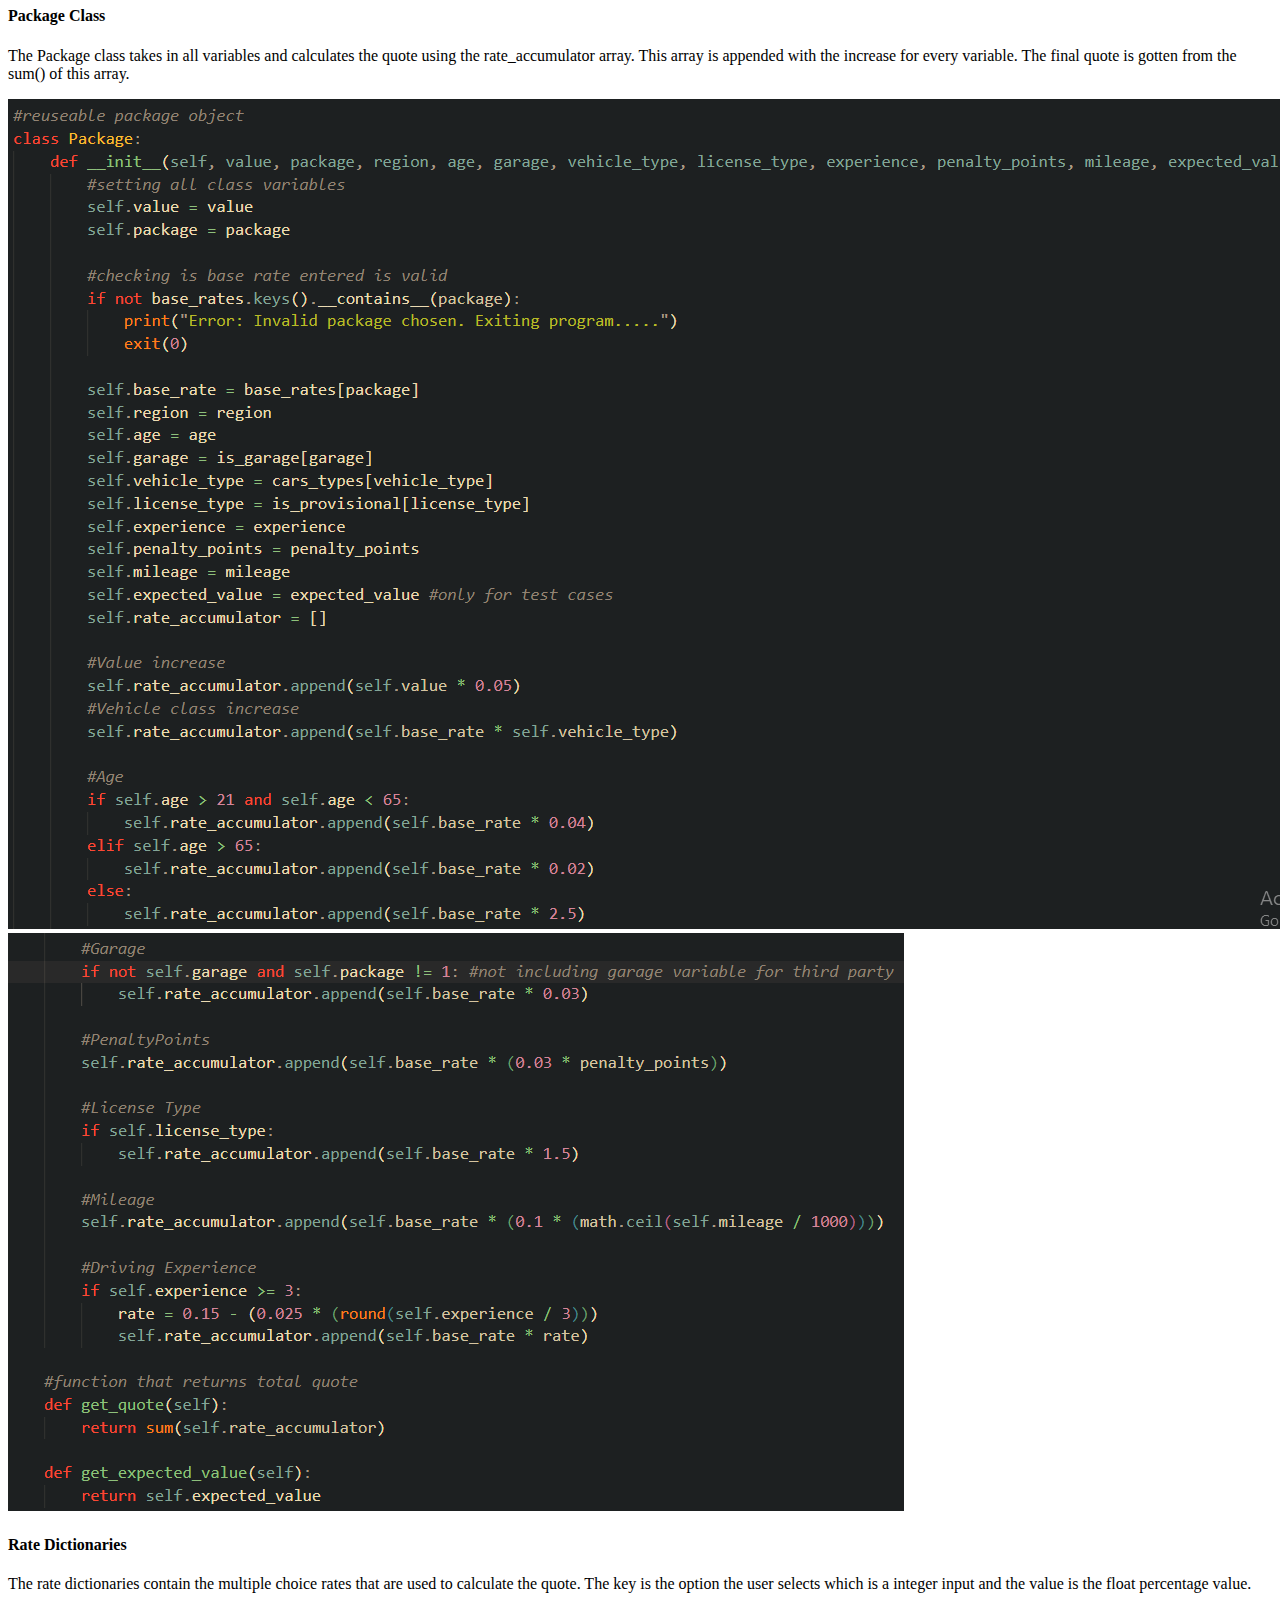
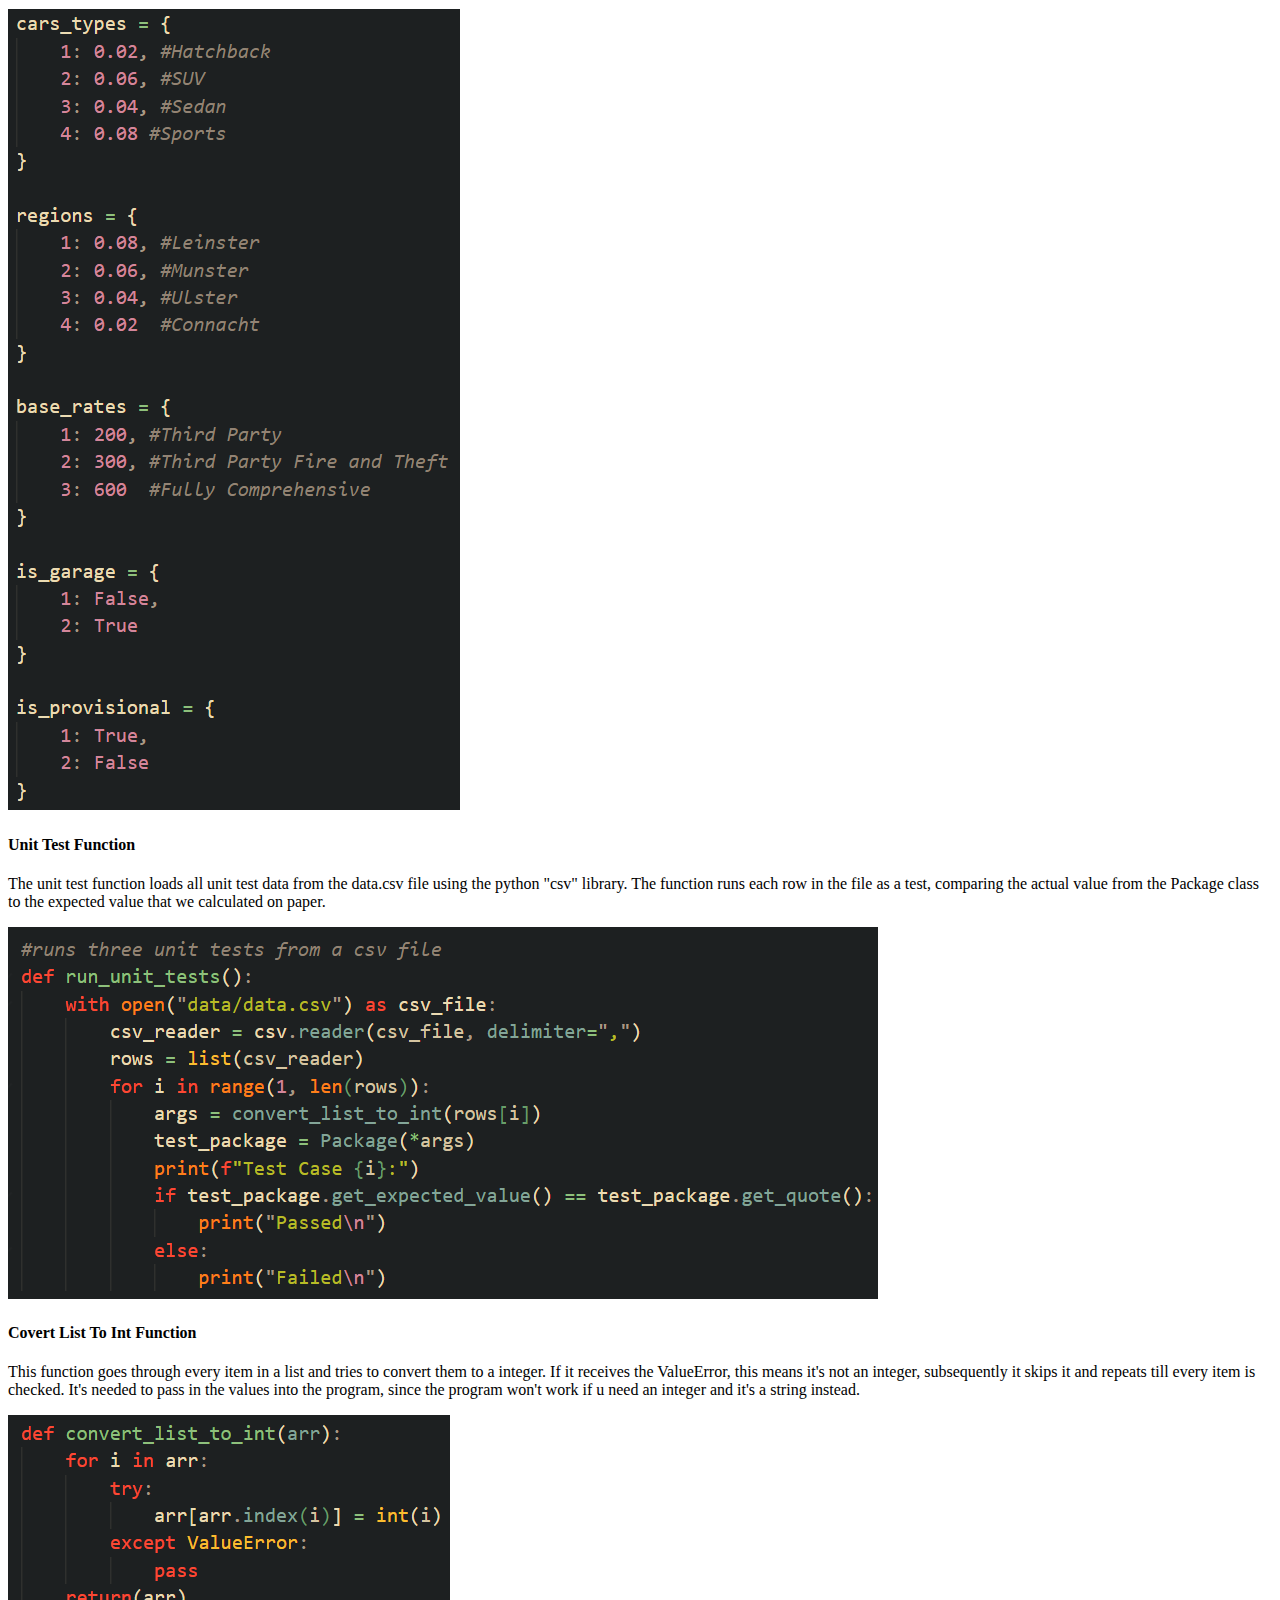
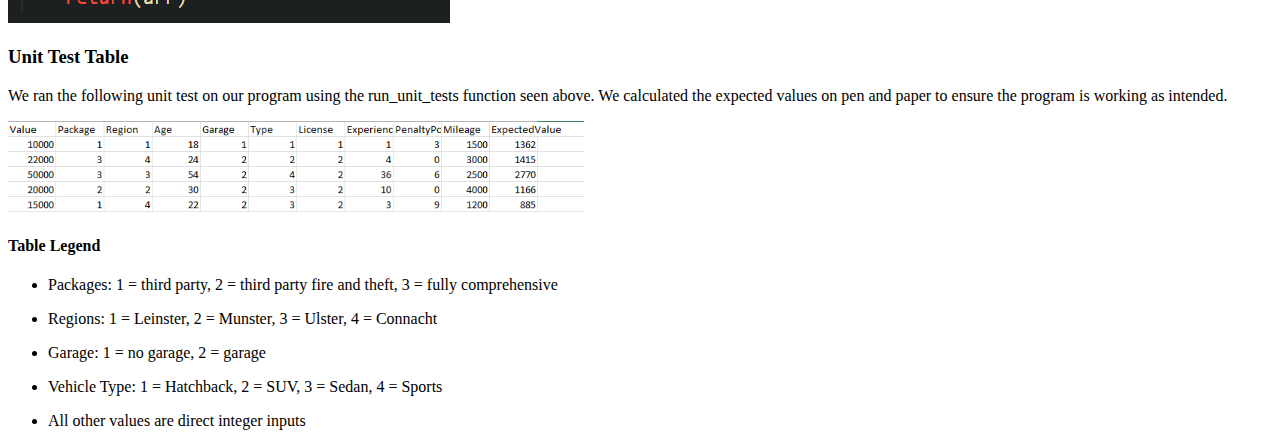
==== commit d05063e5: "docs" ====
--- a/docs/pages/create.html
+++ b/docs/pages/create.html
@@ -10,31 +10,48 @@
     <h2>Create</h2>
     <div>
       <h3 class="h3 1">Programming Process</h3>
-      <p>
-        In order to code this model we followed the these sequential steps:
-      </p>
+      <p>In order to code this model we followed the these sequential steps:</p>
       <ul>
         <li>
-          <p>Step 1 - We researched insurance websites and lay out a list of variables to take into account</p>
+          <p>
+            Step 1 - We researched insurance websites and lay out a list of
+            variables to take into account
+          </p>
         </li>
         <li>
           <p>Step 2 - We then created a basic version in Python</p>
         </li>
         <li>
-          <p>Step 3 - We optimized the basic Python version by implementing Object Orientated Programming in pseudo code</p>
+          <p>
+            Step 3 - We optimized the basic Python version by implementing
+            Object Orientated Programming in pseudo code
+          </p>
         </li>
         <li>
-          <p>Step 4 - We implemented OOP into our python program and adjusted the percentages to give more realistic outputs</p>
+          <p>
+            Step 4 - We implemented OOP into our python program and adjusted the
+            percentages to give more realistic outputs
+          </p>
         </li>
         <li>
-          <p>Step 5 - We then created unit tests and expected values to ensure no programming errors</p>
+          <p>
+            Step 5 - We then created unit tests and expected values to ensure no
+            programming errors
+          </p>
         </li>
         <li>
-          <p>Step 6 - We then implemented these tests and created a csv containing all the test data</p>
+          <p>
+            Step 6 - We then implemented these tests and created a csv
+            containing all the test data
+          </p>
         </li>
         <li>
-          <p>Step 7 - Finally we ran manual tests and with the goal of crashing the program, we only crashed it once but fixed it with an error check in the Package class</p>
-          <img src="/docs/images/code/ErrorCheck.png"
+          <p>
+            Step 7 - Finally we ran manual tests and with the goal of crashing
+            the program, we only crashed it once but fixed it with an error
+            check in the Package class
+          </p>
+          <img src="/docs/images/code/ErrorCheck.png" />
         </li>
       </ul>
     </div>
@@ -43,10 +60,11 @@
       <p>
         When our program is ran it runs all unit test cases to ensure code is
         working. The results of these tests are printed in the terminal. Then
-        the program asks the user for the input variables. These variables are
-        used to create a package class which in turn calculates the quote. The
-        quote is then outputted to the user assuming the user inputs all
-        information correctly.
+        the program asks the user for the input variables. If the variables are
+        not needed to calculate the quote for a specific package those variables
+        are skipped. These variables are used to create a package class which in
+        turn calculates the quote. The quote is then outputted to the user
+        assuming the user inputs all information correctly.
       </p>
     </div>
     <div>
@@ -55,18 +73,20 @@
         <h4>Main Function</h4>
         <p>
           The main function is ran when the program starts. Firstly, it runs the
-          unit test cases.
+          unit test cases. Then it asks the user for all input variables
+          required to calculate the quote. It passes these variables into the
+          Package constructor, which calculates the quote. The quote is then
+          returned and outputted to the user.
         </p>
         <img class="code" src="/docs/images/code/Main.png" />
       </div>
       <div>
         <h4>Package Class</h4>
         <p>
-          We had to create our own median function as we needed the find the sum
-          of the median of three values to be plotted on the median graph. This
-          was something that we could not achieve using pandas alone. This short
-          function finds the sum of medians across our three datasets row by
-          row.
+          The Package class takes in all variables and calculates the quote
+          using the rate_accumulator array. This array is appended with the
+          increase for every variable. The final quote is gotten from the sum()
+          of this array.
         </p>
         <img class="code" src="/docs/images/code/ClassTop.png" />
         <img class="code" src="/docs/images/code/ClassBottom.png" />
@@ -74,27 +94,59 @@
       <div>
         <h4>Rate Dictionaries</h4>
         <p>
-          This is a standard main function that is called when the script is
-          run. This code takes in user input and displays the selected graph.
+          The rate dictionaries contain the multiple choice rates that are used
+          to calculate the quote. The key is the option the user selects which
+          is a integer input and the value is the float percentage value.
         </p>
         <img class="code" src="/docs/images/code/Dictionaries.png" />
       </div>
       <div>
         <h4>Unit Test Function</h4>
         <p>
-          This is a standard main function that is called when the script is
-          run. This code takes in user input and displays the selected graph.
+          The unit test function loads all unit test data from the data.csv file
+          using the python "csv" library. The function runs each row in the file
+          as a test, comparing the actual value from the Package class to the
+          expected value that we calculated on paper.
         </p>
         <img class="code" src="/docs/images/code/UnitTest.png" />
       </div>
       <div>
         <h4>Covert List To Int Function</h4>
         <p>
-          This is a standard main function that is called when the script is
-          run. This code takes in user input and displays the selected graph.
+          This function goes through every item in a list and tries to convert
+          them to a integer. If it receives the ValueError, this means it's not
+          an integer, subsequently it skips it and repeats till every item is
+          checked. It's needed to pass in the values into the program, since the
+          program won't work if u need an integer and it's a string instead.
         </p>
         <img class="code" src="/docs/images/code/CovertListToArr.png" />
       </div>
     </div>
+    <div>
+      <h3 class="h3 1">Unit Test Table</h3>
+      <p>
+        We ran the following unit test on our program using the run_unit_tests
+        function seen above. We calculated the expected values on pen and paper
+        to ensure the program is working as intended.
+      </p>
+      <img style="width: 45vw" src="/docs/images/code/UnitTestTable.png" />
+      <h4>Table Legend</h4>
+      <ul>
+        <li>
+          <p>
+            Packages: 1 = third party, 2 = third party fire and theft, 3 = fully
+            comprehensive
+          </p>
+        </li>
+        <li>
+          <p>Regions: 1 = Leinster, 2 = Munster, 3 = Ulster, 4 = Connacht</p>
+        </li>
+        <li><p>Garage: 1 = no garage, 2 = garage</p></li>
+        <li>
+          <p>Vehicle Type: 1 = Hatchback, 2 = SUV, 3 = Sedan, 4 = Sports</p>
+        </li>
+        <li><p>All other values are direct integer inputs</p></li>
+      </ul>
+    </div>
   </body>
 </html>
